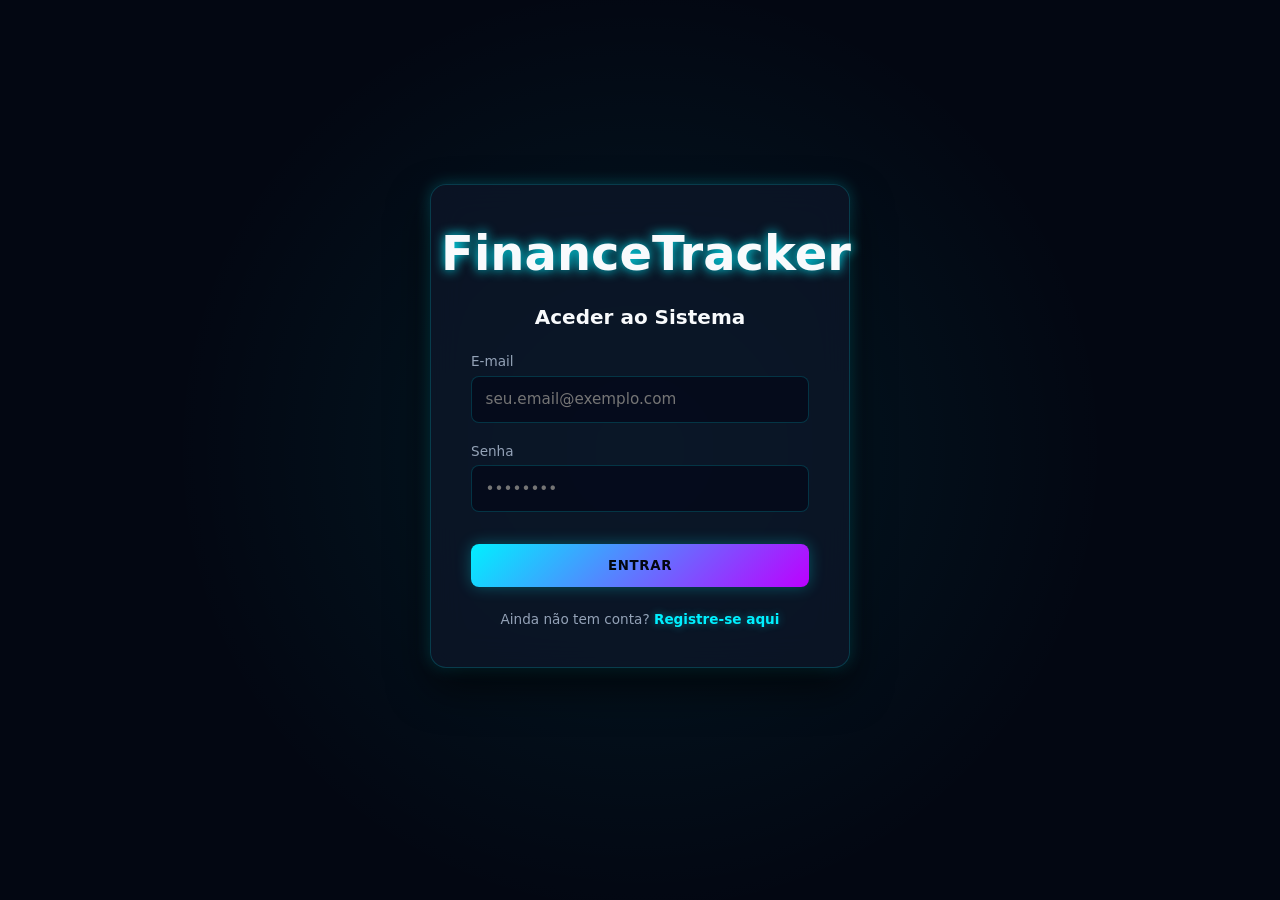
==== frontend/login.html @ 4c9e17f3 "feat(core): finalizar estrutura completa do finance-tracker com backend, frontend e documentacao tec" ====
<!DOCTYPE html>
<html lang="pt-BR">
<head>
    <meta charset="UTF-8">
    <meta name="viewport" content="width=device-width, initial-scale=1.0">
    <title>FinanceTracker — Entrar</title>
    <link rel="stylesheet" href="./assets/css/style.css">
</head>
<body class="auth-body">
    <div class="auth-card">
        <div class="auth-logo">
            <svg class="cyber-logo-icon large" viewBox="0 0 36 36" fill="none" xmlns="http://www.w3.org/2000/svg">
                <path d="M18 2L32 10V26L18 34L4 26V10L18 2Z" fill="url(#cyan-purple-grad-auth)" stroke="#00f0ff" stroke-width="2" stroke-linejoin="round"/>
                <path d="M18 10L25 14V22L18 26L11 22V14L18 10Z" fill="#030712" stroke="#bd00ff" stroke-width="1.5"/>
                <circle cx="18" cy="18" r="3" fill="#00f0ff" class="logo-core"/>
                <defs>
                    <linearGradient id="cyan-purple-grad-auth" x1="4" y1="2" x2="32" y2="34" gradientUnits="userSpaceOnUse">
                        <stop stop-color="#00f0ff" stop-opacity="0.2"/>
                        <stop offset="1" stop-color="#bd00ff" stop-opacity="0.3"/>
                    </linearGradient>
                </defs>
            </svg>
            <h1>Finance<span>Tracker</span></h1>
        </div>
        <h2>Aceder ao Sistema</h2>
        
        <form id="login-form">
            <div class="form-group">
                <label for="email">E-mail</label>
                <input type="email" id="email" placeholder="seu.email@exemplo.com" required>
            </div>
            <div class="form-group">
                <label for="password">Senha</label>
                <input type="password" id="password" placeholder="••••••••" required>
            </div>
            <button type="submit" class="btn-submit">Entrar</button>
        </form>

        <p class="auth-redirect">
            Ainda não tem conta? <a href="register.html">Registre-se aqui</a>
        </p>
    </div>

    <script src="./assets/js/auth.js"></script>
</body>
</html>
---- frontend/assets/css/style.css ----
/* --- TEMA CYBERPUNK NEON & GLASSMORPHISM --- */
:root {
    --bg-main: #030712;
    --bg-card: rgba(15, 23, 42, 0.7);
    --bg-input: rgba(2, 6, 23, 0.6);
    --text-primary: #f8fafc;
    --text-secondary: #94a3b8;
    
    /* Cores Neon & Acentos */
    --neon-cyan: #00f0ff;
    --neon-purple: #bd00ff;
    --neon-green: #00ff66;
    --neon-pink: #ff007f;
    
    --success-green: #00ff66;
    --danger-red: #ff3366;
    
    --border-glass: rgba(0, 240, 255, 0.18);
    --border-glass-hover: rgba(0, 240, 255, 0.5);
    
    --shadow-neon-cyan: 0 0 15px rgba(0, 240, 255, 0.25);
    --shadow-neon-purple: 0 0 20px rgba(189, 0, 255, 0.25);
}

* {
    margin: 0;
    padding: 0;
    box-sizing: border-box;
    font-family: 'Segoe UI', system-ui, -apple-system, BlinkMacSystemFont, sans-serif;
}

body {
    background-color: var(--bg-main);
    color: var(--text-primary);
    min-height: 100vh;
    padding-bottom: 3rem;
    /* Fundo com efeito subtil de grade cibernética */
    background-image: 
        radial-gradient(circle at 10% 20%, rgba(189, 0, 255, 0.05) 0%, transparent 40%),
        radial-gradient(circle at 90% 80%, rgba(0, 240, 255, 0.05) 0%, transparent 40%);
}

/* Navbar Estilo Glassmorphism */
.navbar {
    display: flex;
    justify-content: space-between;
    align-items: center;
    padding: 1.25rem 2.5rem;
    background: var(--bg-card);
    backdrop-filter: blur(12px);
    -webkit-backdrop-filter: blur(12px);
    border-bottom: 1px solid var(--border-glass);
    box-shadow: 0 4px 30px rgba(0, 0, 0, 0.5);
}

.logo {
    display: flex;
    align-items: center;
    gap: 0.75rem;
    font-size: 1.25rem;
    font-weight: bold;
    text-shadow: 0 0 10px rgba(0, 240, 255, 0.5);
}

.logo span span {
    color: var(--neon-cyan);
    text-shadow: 0 0 12px var(--neon-cyan);
}

.user-profile {
    display: flex;
    align-items: center;
    gap: 1.25rem;
}

#user-display {
    font-size: 0.95rem;
    color: var(--text-secondary);
    font-weight: 500;
}

.btn-logout {
    background: transparent;
    border: 1px solid var(--danger-red);
    color: var(--danger-red);
    padding: 0.5rem 1rem;
    border-radius: 0.5rem;
    cursor: pointer;
    font-size: 0.875rem;
    font-weight: 600;
    transition: all 0.3s ease;
    box-shadow: 0 0 8px rgba(255, 51, 102, 0.2);
}

.btn-logout:hover {
    background-color: var(--danger-red);
    color: white;
    box-shadow: 0 0 15px rgba(255, 51, 102, 0.6);
}

/* Container Principal */
.dashboard-container {
    max-width: 1200px;
    margin: 2.5rem auto;
    padding: 0 1.5rem;
    display: flex;
    flex-direction: column;
    gap: 1.75rem;
}

/* Cards de Resumo (HUD Neon Glass) */
.summary-cards {
    display: grid;
    grid-template-columns: repeat(auto-fit, minmax(280px, 1fr));
    gap: 1.5rem;
}

.card {
    background: var(--bg-card);
    backdrop-filter: blur(12px);
    -webkit-backdrop-filter: blur(12px);
    padding: 1.75rem;
    border-radius: 1rem;
    border: 1px solid var(--border-glass);
    box-shadow: 0 8px 32px 0 rgba(0, 0, 0, 0.37);
    transition: transform 0.3s ease, border-color 0.3s ease, box-shadow 0.3s ease;
}

.card:hover {
    border-color: var(--border-glass-hover);
    transform: translateY(-3px);
    box-shadow: var(--shadow-neon-cyan);
}

.card h3 {
    font-size: 0.8rem;
    color: var(--text-secondary);
    margin-bottom: 0.75rem;
    letter-spacing: 0.08em;
    text-transform: uppercase;
}

.card p {
    font-size: 2.2rem;
    font-weight: 700;
}

.deposits p { 
    color: var(--success-green); 
    text-shadow: 0 0 12px rgba(0, 255, 102, 0.3);
}
.expenses p { 
    color: var(--danger-red); 
    text-shadow: 0 0 12px rgba(255, 51, 102, 0.3);
}
.balance p { 
    color: var(--neon-cyan); 
    text-shadow: 0 0 12px rgba(0, 240, 255, 0.4);
}

/* Grid Principal */
.dashboard-grid {
    display: grid;
    grid-template-columns: 380px 1fr;
    gap: 1.75rem;
}

@media (max-width: 900px) {
    .dashboard-grid {
        grid-template-columns: 1fr;
    }
}

.form-section h2, .history-section h2, .chart-section h2 {
    font-size: 1.15rem;
    margin-bottom: 1.5rem;
    color: var(--text-primary);
    text-shadow: 0 0 8px rgba(255, 255, 255, 0.2);
}

/* Formulários Futuristas */
.form-group {
    margin-bottom: 1.25rem;
}

.form-group label {
    display: block;
    font-size: 0.85rem;
    color: var(--text-secondary);
    margin-bottom: 0.4rem;
}

.form-group input, 
.form-group select {
    width: 100%;
    padding: 0.85rem;
    background-color: var(--bg-input);
    border: 1px solid var(--border-glass);
    border-radius: 0.5rem;
    color: var(--text-primary);
    font-size: 0.95rem;
    transition: all 0.3s ease;
}

.form-group select option {
    background-color: #0f172a;
    color: var(--text-primary);
    padding: 0.5rem;
}

.form-group input:focus, 
.form-group select:focus {
    outline: none;
    border-color: var(--neon-cyan);
    box-shadow: 0 0 10px rgba(0, 240, 255, 0.3);
}

.btn-submit {
    width: 100%;
    padding: 0.85rem;
    background: linear-gradient(135deg, var(--neon-cyan), var(--neon-purple));
    color: #030712;
    border: none;
    border-radius: 0.5rem;
    font-weight: 700;
    cursor: pointer;
    transition: all 0.3s ease;
    margin-top: 0.75rem;
    box-shadow: 0 0 15px rgba(0, 240, 255, 0.3);
    text-transform: uppercase;
    letter-spacing: 0.05em;
}

.btn-submit:hover {
    opacity: 0.95;
    box-shadow: 0 0 25px rgba(189, 0, 255, 0.6);
    transform: translateY(-1px);
}

.btn-submit:active {
    transform: scale(0.98);
}

/* Histórico de Transações */
.transactions-list {
    display: flex;
    flex-direction: column;
    gap: 0.85rem;
    max-height: 450px;
    overflow-y: auto;
    padding-right: 0.25rem;
}

.transactions-list::-webkit-scrollbar {
    width: 6px;
}

.transactions-list::-webkit-scrollbar-thumb {
    background-color: rgba(0, 240, 255, 0.2);
    border-radius: 4px;
}

.transaction-item {
    display: flex;
    justify-content: space-between;
    align-items: center;
    background: rgba(2, 6, 23, 0.4);
    padding: 1rem 1.25rem;
    border-radius: 0.75rem;
    border: 1px solid var(--border-glass);
    border-left: 4px solid transparent;
    transition: all 0.3s ease;
}

.transaction-item.income {
    border-left-color: var(--success-green);
}

.transaction-item.expense {
    border-left-color: var(--danger-red);
}

.transaction-item:hover {
    background: rgba(2, 6, 23, 0.7);
    border-color: var(--border-glass-hover);
    box-shadow: 0 0 10px rgba(0, 240, 255, 0.1);
}

.tx-info {
    display: flex;
    flex-direction: column;
    gap: 0.25rem;
}

.tx-info strong {
    font-size: 0.95rem;
    color: var(--text-primary);
}

.tx-info span {
    font-size: 0.75rem;
    color: var(--text-secondary);
}

.tx-right {
    display: flex;
    align-items: center;
    gap: 1.25rem;
}

.tx-amount {
    font-size: 1rem;
    font-weight: 700;
}

.tx-amount.income { color: var(--success-green); }
.tx-amount.expense { color: var(--danger-red); }

.btn-delete {
    background: transparent;
    border: none;
    color: var(--text-secondary);
    cursor: pointer;
    font-size: 1rem;
    padding: 0.25rem 0.5rem;
    border-radius: 0.35rem;
    transition: all 0.2s ease;
}

.btn-delete:hover {
    color: var(--danger-red);
    background-color: rgba(255, 51, 102, 0.1);
    box-shadow: 0 0 8px rgba(255, 51, 102, 0.3);
}

/* Gráfico de Colunas Cibernético */
.chart-section {
    width: 100%;
}

.column-chart-container {
    display: flex;
    align-items: flex-end;
    justify-content: space-around;
    height: 240px;
    padding-top: 1.5rem;
    border-bottom: 2px solid var(--border-glass);
    gap: 1rem;
}

.chart-bar-wrapper {
    display: flex;
    flex-direction: column;
    align-items: center;
    flex: 1;
    height: 100%;
    justify-content: flex-end;
}

.chart-bar {
    width: 100%;
    max-width: 45px;
    background: linear-gradient(180deg, var(--neon-cyan), var(--neon-purple));
    border-radius: 6px 6px 0 0;
    box-shadow: 0 0 12px rgba(0, 240, 255, 0.4);
    transition: height 0.4s cubic-bezier(0.4, 0, 0.2, 1);
}

.chart-bar:hover {
    box-shadow: 0 0 20px var(--neon-cyan);
}

.chart-bar-label {
    font-size: 0.75rem;
    color: var(--text-secondary);
    margin-top: 0.5rem;
    text-align: center;
    white-space: nowrap;
    overflow: hidden;
    text-overflow: ellipsis;
    max-width: 70px;
}

.empty-msg {
    color: var(--text-secondary);
    text-align: center;
    padding: 3rem;
    font-size: 0.95rem;
    width: 100%;
}

/* Animações e Cards de Autenticação */
@keyframes fadeIn {
    from {
        opacity: 0;
        transform: translateY(15px);
    }
    to {
        opacity: 1;
        transform: translateY(0);
    }
}

.card, .dashboard-grid > section, .summary-cards .card, .auth-card {
    animation: fadeIn 0.4s ease-out forwards;
}

.auth-body {
    display: flex;
    justify-content: center;
    align-items: center;
    min-height: 100vh;
    background-color: var(--bg-main);
    background-image: 
        radial-gradient(circle at 50% 50%, rgba(0, 240, 255, 0.08) 0%, transparent 60%);
}

.auth-card {
    background: var(--bg-card);
    backdrop-filter: blur(16px);
    -webkit-backdrop-filter: blur(16px);
    padding: 2.5rem;
    border-radius: 1rem;
    border: 1px solid var(--border-glass);
    box-shadow: 0 20px 40px rgba(0, 0, 0, 0.6), var(--shadow-neon-cyan);
    width: 100%;
    max-width: 420px;
}

.auth-logo {
    display: flex;
    align-items: center;
    justify-content: center;
    gap: 0.75rem;
    font-size: 1.5rem;
    margin-bottom: 1.5rem;
    text-shadow: 0 0 12px var(--neon-cyan);
}

.auth-card h2 {
    font-size: 1.25rem;
    margin-bottom: 1.5rem;
    text-align: center;
    color: var(--text-primary);
}

.auth-redirect {
    margin-top: 1.5rem;
    text-align: center;
    font-size: 0.85rem;
    color: var(--text-secondary);
}

.auth-redirect a {
    color: var(--neon-cyan);
    text-decoration: none;
    font-weight: 600;
    text-shadow: 0 0 8px rgba(0, 240, 255, 0.4);
}

.auth-redirect a:hover {
    text-decoration: underline;
}

/* --- Estilização e Animação do Logotipo Cibernético --- */
.cyber-logo-icon {
    width: 36px;
    height: 36px;
    filter: drop-shadow(0 0 8px rgba(0, 240, 255, 0.6));
    transition: transform 0.3s ease;
}

.cyber-logo-icon.large {
    width: 48px;
    height: 48px;
}

.logo:hover .cyber-logo-icon,
.auth-logo:hover .cyber-logo-icon {
    transform: rotate(90deg) scale(1.05);
}

@keyframes pulseCore {
    0% {
        opacity: 0.5;
        filter: drop-shadow(0 0 2px var(--neon-cyan));
    }
    50% {
        opacity: 1;
        filter: drop-shadow(0 0 10px var(--neon-cyan));
    }
    100% {
        opacity: 0.5;
        filter: drop-shadow(0 0 2px var(--neon-cyan));
    }
}

.logo-core {
    animation: pulseCore 2.5s infinite ease-in-out;
}
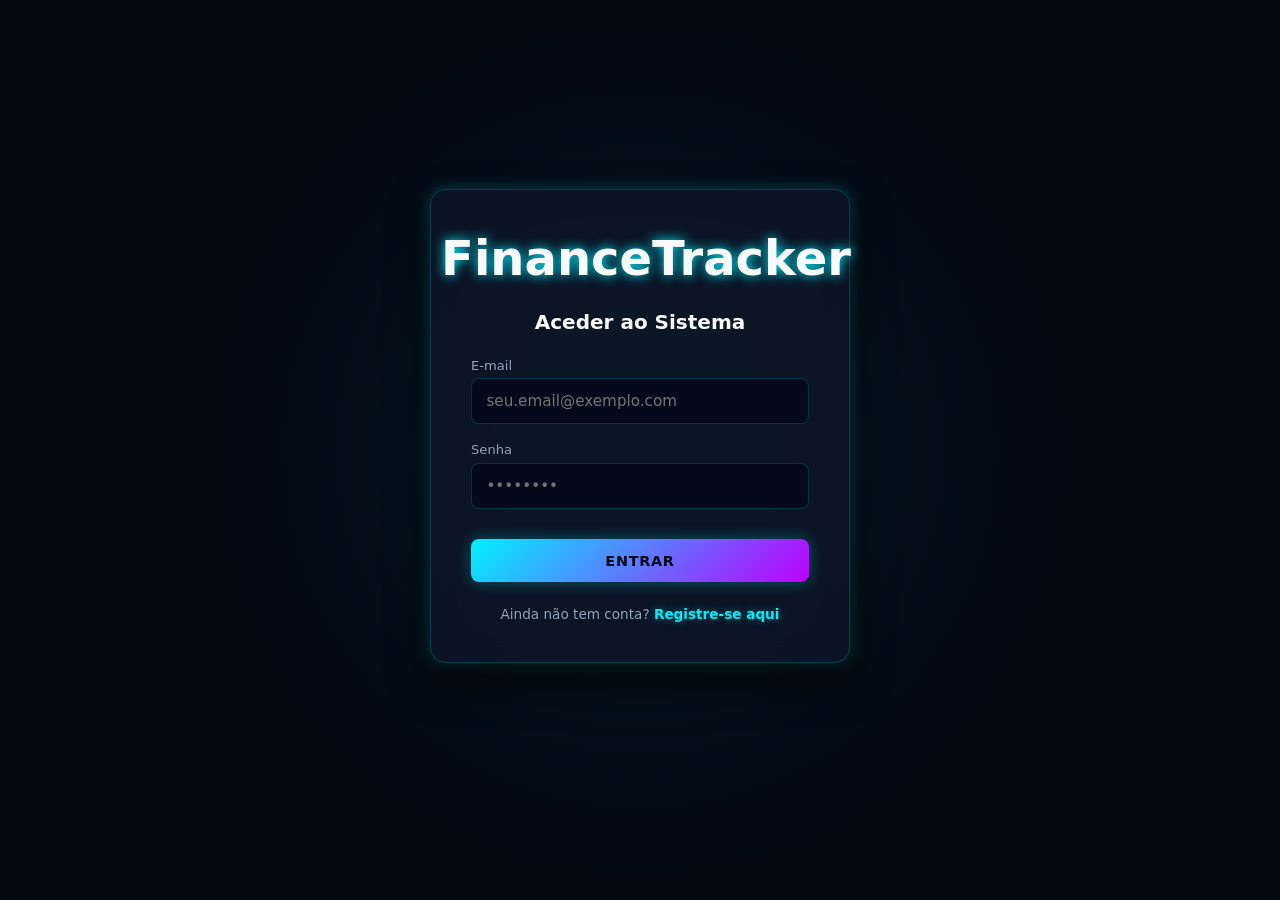
==== commit 3a39c0b2: "feat: preparar configuracao de deploy serverless na Vercel" ====
--- a/frontend/login.html
+++ b/frontend/login.html
@@ -7,6 +7,7 @@
     <link rel="stylesheet" href="./assets/css/style.css">
 </head>
 <body class="auth-body">
+    <div id="toast-container" class="toast-container"></div>
     <div class="auth-card">
         <div class="auth-logo">
             <svg class="cyber-logo-icon large" viewBox="0 0 36 36" fill="none" xmlns="http://www.w3.org/2000/svg">
--- a/frontend/assets/css/style.css
+++ b/frontend/assets/css/style.css
@@ -1,25 +1,31 @@
-/* --- TEMA CYBERPUNK NEON & GLASSMORPHISM --- */
+/* --- TEMA CYBERPUNK NEON & GLASSMORPHISM 2.0 --- */
 :root {
     --bg-main: #030712;
-    --bg-card: rgba(15, 23, 42, 0.7);
-    --bg-input: rgba(2, 6, 23, 0.6);
+    --bg-card: rgba(15, 23, 42, 0.75);
+    --bg-card-hover: rgba(22, 33, 62, 0.85);
+    --bg-input: rgba(2, 6, 23, 0.7);
     --text-primary: #f8fafc;
     --text-secondary: #94a3b8;
+    --text-muted: #64748b;
     
     /* Cores Neon & Acentos */
     --neon-cyan: #00f0ff;
     --neon-purple: #bd00ff;
     --neon-green: #00ff66;
     --neon-pink: #ff007f;
+    --neon-amber: #ffb703;
     
     --success-green: #00ff66;
     --danger-red: #ff3366;
+    --warning-yellow: #ffb703;
     
     --border-glass: rgba(0, 240, 255, 0.18);
     --border-glass-hover: rgba(0, 240, 255, 0.5);
+    --border-subtle: rgba(255, 255, 255, 0.08);
     
     --shadow-neon-cyan: 0 0 15px rgba(0, 240, 255, 0.25);
     --shadow-neon-purple: 0 0 20px rgba(189, 0, 255, 0.25);
+    --shadow-neon-red: 0 0 15px rgba(255, 51, 102, 0.3);
 }
 
 * {
@@ -34,10 +40,9 @@
     color: var(--text-primary);
     min-height: 100vh;
     padding-bottom: 3rem;
-    /* Fundo com efeito subtil de grade cibernética */
     background-image: 
-        radial-gradient(circle at 10% 20%, rgba(189, 0, 255, 0.05) 0%, transparent 40%),
-        radial-gradient(circle at 90% 80%, rgba(0, 240, 255, 0.05) 0%, transparent 40%);
+        radial-gradient(circle at 10% 20%, rgba(189, 0, 255, 0.06) 0%, transparent 40%),
+        radial-gradient(circle at 90% 80%, rgba(0, 240, 255, 0.06) 0%, transparent 40%);
 }
 
 /* Navbar Estilo Glassmorphism */
@@ -45,48 +50,83 @@
     display: flex;
     justify-content: space-between;
     align-items: center;
-    padding: 1.25rem 2.5rem;
+    padding: 1.1rem 2.5rem;
     background: var(--bg-card);
-    backdrop-filter: blur(12px);
-    -webkit-backdrop-filter: blur(12px);
+    backdrop-filter: blur(14px);
+    -webkit-backdrop-filter: blur(14px);
     border-bottom: 1px solid var(--border-glass);
-    box-shadow: 0 4px 30px rgba(0, 0, 0, 0.5);
+    box-shadow: 0 4px 30px rgba(0, 0, 0, 0.6);
+    position: sticky;
+    top: 0;
+    z-index: 100;
 }
 
 .logo {
     display: flex;
     align-items: center;
-    gap: 0.75rem;
-    font-size: 1.25rem;
-    font-weight: bold;
-    text-shadow: 0 0 10px rgba(0, 240, 255, 0.5);
-}
-
-.logo span span {
+    gap: 0.85rem;
+    font-size: 1.3rem;
+    font-weight: 800;
+    letter-spacing: -0.02em;
+    text-shadow: 0 0 12px rgba(0, 240, 255, 0.5);
+}
+
+.logo span {
     color: var(--neon-cyan);
     text-shadow: 0 0 12px var(--neon-cyan);
 }
 
+.badge-version {
+    font-size: 0.65rem;
+    padding: 0.15rem 0.45rem;
+    background: rgba(0, 240, 255, 0.15);
+    border: 1px solid var(--neon-cyan);
+    border-radius: 999px;
+    color: var(--neon-cyan);
+    vertical-align: middle;
+    margin-left: 0.35rem;
+    font-weight: 600;
+    letter-spacing: 0.05em;
+}
+
 .user-profile {
     display: flex;
     align-items: center;
     gap: 1.25rem;
 }
 
+.user-info-chip {
+    display: flex;
+    align-items: center;
+    gap: 0.5rem;
+    background: rgba(2, 6, 23, 0.6);
+    padding: 0.4rem 0.85rem;
+    border-radius: 999px;
+    border: 1px solid var(--border-subtle);
+}
+
+.user-status-dot {
+    width: 8px;
+    height: 8px;
+    border-radius: 50%;
+    background-color: var(--success-green);
+    box-shadow: 0 0 8px var(--success-green);
+}
+
 #user-display {
-    font-size: 0.95rem;
-    color: var(--text-secondary);
-    font-weight: 500;
+    font-size: 0.9rem;
+    color: var(--text-primary);
+    font-weight: 600;
 }
 
 .btn-logout {
     background: transparent;
     border: 1px solid var(--danger-red);
     color: var(--danger-red);
-    padding: 0.5rem 1rem;
+    padding: 0.45rem 1rem;
     border-radius: 0.5rem;
     cursor: pointer;
-    font-size: 0.875rem;
+    font-size: 0.85rem;
     font-weight: 600;
     transition: all 0.3s ease;
     box-shadow: 0 0 8px rgba(255, 51, 102, 0.2);
@@ -100,72 +140,238 @@
 
 /* Container Principal */
 .dashboard-container {
-    max-width: 1200px;
-    margin: 2.5rem auto;
+    max-width: 1240px;
+    margin: 2.25rem auto;
     padding: 0 1.5rem;
     display: flex;
     flex-direction: column;
     gap: 1.75rem;
 }
 
-/* Cards de Resumo (HUD Neon Glass) */
-.summary-cards {
-    display: grid;
-    grid-template-columns: repeat(auto-fit, minmax(280px, 1fr));
-    gap: 1.5rem;
-}
-
+/* Cards Base */
 .card {
     background: var(--bg-card);
-    backdrop-filter: blur(12px);
-    -webkit-backdrop-filter: blur(12px);
+    backdrop-filter: blur(14px);
+    -webkit-backdrop-filter: blur(14px);
     padding: 1.75rem;
     border-radius: 1rem;
     border: 1px solid var(--border-glass);
-    box-shadow: 0 8px 32px 0 rgba(0, 0, 0, 0.37);
-    transition: transform 0.3s ease, border-color 0.3s ease, box-shadow 0.3s ease;
+    box-shadow: 0 8px 32px 0 rgba(0, 0, 0, 0.4);
+    transition: transform 0.25s ease, border-color 0.25s ease, box-shadow 0.25s ease;
 }
 
 .card:hover {
     border-color: var(--border-glass-hover);
-    transform: translateY(-3px);
     box-shadow: var(--shadow-neon-cyan);
 }
 
-.card h3 {
+/* Cards de Resumo Principal (HUD) */
+.summary-cards {
+    display: grid;
+    grid-template-columns: repeat(auto-fit, minmax(290px, 1fr));
+    gap: 1.5rem;
+}
+
+.card-header-flex {
+    display: flex;
+    justify-content: space-between;
+    align-items: center;
+    margin-bottom: 0.65rem;
+}
+
+.card-header-flex h3 {
     font-size: 0.8rem;
     color: var(--text-secondary);
-    margin-bottom: 0.75rem;
     letter-spacing: 0.08em;
     text-transform: uppercase;
-}
-
-.card p {
-    font-size: 2.2rem;
-    font-weight: 700;
+    font-weight: 600;
+}
+
+.hud-icon {
+    font-size: 1.1rem;
+    opacity: 0.8;
+}
+
+.summary-cards .card p {
+    font-size: 2.3rem;
+    font-weight: 800;
+    letter-spacing: -0.02em;
+    line-height: 1.1;
+    margin-bottom: 0.5rem;
+}
+
+.card-subtitle {
+    font-size: 0.8rem;
+    color: var(--text-muted);
 }
 
 .deposits p { 
     color: var(--success-green); 
-    text-shadow: 0 0 12px rgba(0, 255, 102, 0.3);
+    text-shadow: 0 0 14px rgba(0, 255, 102, 0.35);
 }
 .expenses p { 
     color: var(--danger-red); 
-    text-shadow: 0 0 12px rgba(255, 51, 102, 0.3);
+    text-shadow: 0 0 14px rgba(255, 51, 102, 0.35);
 }
 .balance p { 
     color: var(--neon-cyan); 
-    text-shadow: 0 0 12px rgba(0, 240, 255, 0.4);
-}
-
-/* Grid Principal */
+    text-shadow: 0 0 14px rgba(0, 240, 255, 0.45);
+}
+
+/* --- SEÇÃO DE PREVISÃO INTELIGENTE (30 DIAS) --- */
+.forecast-section {
+    background: linear-gradient(135deg, rgba(15, 23, 42, 0.85) 0%, rgba(20, 16, 40, 0.85) 100%);
+    border: 1px solid rgba(189, 0, 255, 0.25);
+    position: relative;
+    overflow: hidden;
+}
+
+.forecast-section::before {
+    content: '';
+    position: absolute;
+    top: 0;
+    left: 0;
+    right: 0;
+    height: 2px;
+    background: linear-gradient(90deg, var(--neon-cyan), var(--neon-purple), var(--neon-green));
+}
+
+.forecast-header {
+    display: flex;
+    justify-content: space-between;
+    align-items: flex-start;
+    gap: 1rem;
+    margin-bottom: 1.5rem;
+    flex-wrap: wrap;
+}
+
+.forecast-header h2 {
+    font-size: 1.25rem;
+    color: var(--text-primary);
+    text-shadow: 0 0 10px rgba(189, 0, 255, 0.4);
+}
+
+.forecast-tagline {
+    font-size: 0.85rem;
+    color: var(--text-secondary);
+    margin-top: 0.25rem;
+}
+
+.forecast-badge {
+    padding: 0.35rem 0.85rem;
+    border-radius: 999px;
+    font-size: 0.75rem;
+    font-weight: 700;
+    text-transform: uppercase;
+    letter-spacing: 0.05em;
+    display: inline-flex;
+    align-items: center;
+    gap: 0.4rem;
+}
+
+.badge-positive {
+    background: rgba(0, 255, 102, 0.15);
+    color: var(--success-green);
+    border: 1px solid var(--success-green);
+    box-shadow: 0 0 10px rgba(0, 255, 102, 0.25);
+}
+
+.badge-warning {
+    background: rgba(255, 183, 3, 0.15);
+    color: var(--warning-yellow);
+    border: 1px solid var(--warning-yellow);
+    box-shadow: 0 0 10px rgba(255, 183, 3, 0.25);
+}
+
+.badge-critical {
+    background: rgba(255, 51, 102, 0.15);
+    color: var(--danger-red);
+    border: 1px solid var(--danger-red);
+    box-shadow: 0 0 10px rgba(255, 51, 102, 0.3);
+}
+
+.badge-neutral {
+    background: rgba(148, 163, 184, 0.15);
+    color: var(--text-secondary);
+    border: 1px solid var(--text-secondary);
+}
+
+.forecast-grid {
+    display: grid;
+    grid-template-columns: repeat(auto-fit, minmax(280px, 1fr));
+    gap: 1.25rem;
+}
+
+.forecast-metric-card {
+    background: rgba(2, 6, 23, 0.55);
+    padding: 1.25rem;
+    border-radius: 0.75rem;
+    border: 1px solid var(--border-subtle);
+    display: flex;
+    flex-direction: column;
+    justify-content: space-between;
+}
+
+.forecast-label {
+    font-size: 0.75rem;
+    color: var(--text-secondary);
+    text-transform: uppercase;
+    letter-spacing: 0.06em;
+    font-weight: 600;
+    margin-bottom: 0.5rem;
+}
+
+.forecast-value {
+    font-size: 1.75rem;
+    font-weight: 700;
+    color: var(--text-primary);
+    margin-bottom: 0.4rem;
+}
+
+.forecast-desc {
+    font-size: 0.75rem;
+    color: var(--text-muted);
+}
+
+.daily-averages {
+    display: flex;
+    flex-direction: column;
+    gap: 0.5rem;
+    margin: 0.25rem 0;
+}
+
+.daily-averages > div {
+    display: flex;
+    justify-content: space-between;
+    font-size: 0.85rem;
+}
+
+.sub-label {
+    color: var(--text-secondary);
+}
+
+.sub-val {
+    font-weight: 700;
+}
+
+.text-income { color: var(--success-green); }
+.text-expense { color: var(--danger-red); }
+.text-cyan { color: var(--neon-cyan); }
+
+.forecast-advice {
+    font-size: 0.82rem;
+    color: var(--text-secondary);
+    line-height: 1.4;
+}
+
+/* Grid Principal (Formulário + Histórico) */
 .dashboard-grid {
     display: grid;
     grid-template-columns: 380px 1fr;
     gap: 1.75rem;
 }
 
-@media (max-width: 900px) {
+@media (max-width: 960px) {
     .dashboard-grid {
         grid-template-columns: 1fr;
     }
@@ -173,33 +379,34 @@
 
 .form-section h2, .history-section h2, .chart-section h2 {
     font-size: 1.15rem;
-    margin-bottom: 1.5rem;
+    margin-bottom: 1.25rem;
     color: var(--text-primary);
     text-shadow: 0 0 8px rgba(255, 255, 255, 0.2);
 }
 
-/* Formulários Futuristas */
+/* Formulários */
 .form-group {
-    margin-bottom: 1.25rem;
+    margin-bottom: 1.15rem;
 }
 
 .form-group label {
     display: block;
-    font-size: 0.85rem;
-    color: var(--text-secondary);
-    margin-bottom: 0.4rem;
+    font-size: 0.82rem;
+    color: var(--text-secondary);
+    margin-bottom: 0.35rem;
+    font-weight: 500;
 }
 
 .form-group input, 
 .form-group select {
     width: 100%;
-    padding: 0.85rem;
+    padding: 0.8rem 0.9rem;
     background-color: var(--bg-input);
     border: 1px solid var(--border-glass);
     border-radius: 0.5rem;
     color: var(--text-primary);
     font-size: 0.95rem;
-    transition: all 0.3s ease;
+    transition: all 0.25s ease;
 }
 
 .form-group select option {
@@ -212,7 +419,7 @@
 .form-group select:focus {
     outline: none;
     border-color: var(--neon-cyan);
-    box-shadow: 0 0 10px rgba(0, 240, 255, 0.3);
+    box-shadow: 0 0 10px rgba(0, 240, 255, 0.35);
 }
 
 .btn-submit {
@@ -229,26 +436,130 @@
     box-shadow: 0 0 15px rgba(0, 240, 255, 0.3);
     text-transform: uppercase;
     letter-spacing: 0.05em;
-}
-
-.btn-submit:hover {
-    opacity: 0.95;
+    font-size: 0.9rem;
+}
+
+.btn-submit:hover:not(:disabled) {
     box-shadow: 0 0 25px rgba(189, 0, 255, 0.6);
     transform: translateY(-1px);
 }
 
-.btn-submit:active {
-    transform: scale(0.98);
-}
-
-/* Histórico de Transações */
+.btn-submit:disabled {
+    opacity: 0.6;
+    cursor: not-allowed;
+}
+
+/* --- HISTÓRICO & FILTROS AVANÇADOS --- */
+.history-header {
+    display: flex;
+    justify-content: space-between;
+    align-items: center;
+    margin-bottom: 1rem;
+    flex-wrap: wrap;
+    gap: 0.75rem;
+}
+
+.export-actions {
+    display: flex;
+    gap: 0.5rem;
+}
+
+.btn-secondary {
+    background: rgba(2, 6, 23, 0.6);
+    border: 1px solid var(--border-glass);
+    color: var(--text-primary);
+    padding: 0.45rem 0.85rem;
+    border-radius: 0.45rem;
+    font-size: 0.8rem;
+    font-weight: 600;
+    cursor: pointer;
+    transition: all 0.25s ease;
+}
+
+.btn-secondary:hover {
+    border-color: var(--neon-cyan);
+    box-shadow: 0 0 10px rgba(0, 240, 255, 0.25);
+    background: rgba(0, 240, 255, 0.08);
+}
+
+.filters-bar {
+    display: flex;
+    flex-wrap: wrap;
+    gap: 0.75rem;
+    margin-bottom: 1.25rem;
+    background: rgba(2, 6, 23, 0.4);
+    padding: 0.75rem;
+    border-radius: 0.65rem;
+    border: 1px solid var(--border-subtle);
+}
+
+.search-input-wrapper {
+    flex: 1;
+    min-width: 180px;
+}
+
+.search-input-wrapper input {
+    width: 100%;
+    padding: 0.55rem 0.85rem;
+    background: var(--bg-input);
+    border: 1px solid var(--border-subtle);
+    border-radius: 0.45rem;
+    color: var(--text-primary);
+    font-size: 0.85rem;
+    transition: all 0.2s ease;
+}
+
+.search-input-wrapper input:focus {
+    outline: none;
+    border-color: var(--neon-cyan);
+    box-shadow: 0 0 8px rgba(0, 240, 255, 0.25);
+}
+
+.filter-controls {
+    display: flex;
+    align-items: center;
+    gap: 0.5rem;
+    flex-wrap: wrap;
+}
+
+.filter-controls select {
+    padding: 0.55rem 0.75rem;
+    background: var(--bg-input);
+    border: 1px solid var(--border-subtle);
+    border-radius: 0.45rem;
+    color: var(--text-primary);
+    font-size: 0.82rem;
+}
+
+.filter-controls select:focus {
+    outline: none;
+    border-color: var(--neon-cyan);
+}
+
+.btn-link {
+    background: transparent;
+    border: none;
+    color: var(--neon-cyan);
+    font-size: 0.8rem;
+    cursor: pointer;
+    padding: 0.25rem 0.5rem;
+    text-decoration: underline;
+    opacity: 0.85;
+}
+
+.btn-link:hover {
+    opacity: 1;
+    text-shadow: 0 0 8px var(--neon-cyan);
+}
+
+/* Lista de Transações */
 .transactions-list {
     display: flex;
     flex-direction: column;
-    gap: 0.85rem;
-    max-height: 450px;
+    gap: 0.75rem;
+    max-height: 480px;
     overflow-y: auto;
-    padding-right: 0.25rem;
+    padding-right: 0.35rem;
 }
 
 .transactions-list::-webkit-scrollbar {
@@ -256,20 +567,20 @@
 }
 
 .transactions-list::-webkit-scrollbar-thumb {
-    background-color: rgba(0, 240, 255, 0.2);
+    background-color: rgba(0, 240, 255, 0.25);
     border-radius: 4px;
 }
 
 .transaction-item {
     display: flex;
-    justify-content: space-between;
-    align-items: center;
-    background: rgba(2, 6, 23, 0.4);
-    padding: 1rem 1.25rem;
+    align-items: center;
+    gap: 1rem;
+    background: rgba(2, 6, 23, 0.5);
+    padding: 0.9rem 1.15rem;
     border-radius: 0.75rem;
     border: 1px solid var(--border-glass);
     border-left: 4px solid transparent;
-    transition: all 0.3s ease;
+    transition: all 0.25s ease;
 }
 
 .transaction-item.income {
@@ -281,71 +592,177 @@
 }
 
 .transaction-item:hover {
-    background: rgba(2, 6, 23, 0.7);
+    background: rgba(2, 6, 23, 0.8);
     border-color: var(--border-glass-hover);
-    box-shadow: 0 0 10px rgba(0, 240, 255, 0.1);
+    box-shadow: 0 0 12px rgba(0, 240, 255, 0.15);
+    transform: translateX(2px);
+}
+
+.tx-badge-type {
+    font-size: 0.65rem;
+    font-weight: 700;
+    padding: 0.2rem 0.45rem;
+    border-radius: 0.35rem;
+    letter-spacing: 0.05em;
+}
+
+.transaction-item.income .tx-badge-type {
+    background: rgba(0, 255, 102, 0.15);
+    color: var(--success-green);
+    border: 1px solid rgba(0, 255, 102, 0.3);
+}
+
+.transaction-item.expense .tx-badge-type {
+    background: rgba(255, 51, 102, 0.15);
+    color: var(--danger-red);
+    border: 1px solid rgba(255, 51, 102, 0.3);
 }
 
 .tx-info {
+    flex: 1;
     display: flex;
     flex-direction: column;
     gap: 0.25rem;
-}
-
-.tx-info strong {
+    overflow: hidden;
+}
+
+.tx-title {
     font-size: 0.95rem;
     color: var(--text-primary);
-}
-
-.tx-info span {
+    white-space: nowrap;
+    overflow: hidden;
+    text-overflow: ellipsis;
+}
+
+.tx-meta {
+    display: flex;
+    align-items: center;
+    gap: 0.45rem;
     font-size: 0.75rem;
     color: var(--text-secondary);
 }
 
+.category-tag {
+    color: var(--neon-cyan);
+    background: rgba(0, 240, 255, 0.08);
+    padding: 0.1rem 0.4rem;
+    border-radius: 0.25rem;
+}
+
 .tx-right {
     display: flex;
     align-items: center;
-    gap: 1.25rem;
+    gap: 1rem;
 }
 
 .tx-amount {
-    font-size: 1rem;
+    font-size: 1.05rem;
     font-weight: 700;
+    white-space: nowrap;
 }
 
 .tx-amount.income { color: var(--success-green); }
 .tx-amount.expense { color: var(--danger-red); }
 
-.btn-delete {
+.tx-actions {
+    display: flex;
+    gap: 0.35rem;
+}
+
+.btn-action {
+    background: transparent;
+    border: 1px solid transparent;
+    color: var(--text-secondary);
+    cursor: pointer;
+    font-size: 0.9rem;
+    padding: 0.3rem 0.45rem;
+    border-radius: 0.35rem;
+    transition: all 0.2s ease;
+}
+
+.btn-edit:hover {
+    color: var(--neon-cyan);
+    background: rgba(0, 240, 255, 0.1);
+    border-color: rgba(0, 240, 255, 0.3);
+    box-shadow: 0 0 8px rgba(0, 240, 255, 0.3);
+}
+
+.btn-delete:hover {
+    color: var(--danger-red);
+    background: rgba(255, 51, 102, 0.1);
+    border-color: rgba(255, 51, 102, 0.3);
+    box-shadow: 0 0 8px rgba(255, 51, 102, 0.3);
+}
+
+.empty-state {
+    text-align: center;
+    padding: 3rem 1rem;
+}
+
+.empty-icon {
+    font-size: 2.2rem;
+    display: block;
+    margin-bottom: 0.75rem;
+    opacity: 0.6;
+}
+
+/* --- GRÁFICO DE COLUNAS ANALÍTICO 2.0 --- */
+.chart-section {
+    width: 100%;
+}
+
+.chart-header-flex {
+    display: flex;
+    justify-content: space-between;
+    align-items: flex-start;
+    margin-bottom: 1.5rem;
+    flex-wrap: wrap;
+    gap: 1rem;
+}
+
+.chart-tagline {
+    font-size: 0.85rem;
+    color: var(--text-secondary);
+    margin-top: 0.25rem;
+}
+
+.chart-mode-buttons {
+    display: flex;
+    gap: 0.35rem;
+    background: rgba(2, 6, 23, 0.6);
+    padding: 0.25rem;
+    border-radius: 0.5rem;
+    border: 1px solid var(--border-subtle);
+}
+
+.chart-tab {
     background: transparent;
     border: none;
     color: var(--text-secondary);
+    padding: 0.4rem 0.85rem;
+    border-radius: 0.35rem;
+    font-size: 0.8rem;
+    font-weight: 600;
     cursor: pointer;
-    font-size: 1rem;
-    padding: 0.25rem 0.5rem;
-    border-radius: 0.35rem;
     transition: all 0.2s ease;
 }
 
-.btn-delete:hover {
-    color: var(--danger-red);
-    background-color: rgba(255, 51, 102, 0.1);
-    box-shadow: 0 0 8px rgba(255, 51, 102, 0.3);
-}
-
-/* Gráfico de Colunas Cibernético */
-.chart-section {
-    width: 100%;
+.chart-tab.active {
+    background: linear-gradient(135deg, rgba(0, 240, 255, 0.2), rgba(189, 0, 255, 0.2));
+    color: var(--neon-cyan);
+    border: 1px solid rgba(0, 240, 255, 0.4);
+    box-shadow: 0 0 10px rgba(0, 240, 255, 0.25);
 }
 
 .column-chart-container {
     display: flex;
     align-items: flex-end;
     justify-content: space-around;
-    height: 240px;
-    padding-top: 1.5rem;
+    height: 270px;
+    padding-top: 2rem;
     border-bottom: 2px solid var(--border-glass);
-    gap: 1rem;
+    gap: 1.25rem;
+    overflow-x: auto;
 }
 
 .chart-bar-wrapper {
@@ -355,45 +772,270 @@
     flex: 1;
     height: 100%;
     justify-content: flex-end;
+    min-width: 60px;
+    max-width: 85px;
+}
+
+.chart-val-top {
+    font-size: 0.72rem;
+    font-weight: 700;
+    color: var(--text-primary);
+    margin-bottom: 0.4rem;
+    white-space: nowrap;
+}
+
+.chart-bar-outer {
+    width: 100%;
+    height: 100%;
+    display: flex;
+    align-items: flex-end;
+    justify-content: center;
 }
 
 .chart-bar {
     width: 100%;
-    max-width: 45px;
+    max-width: 44px;
+    border-radius: 6px 6px 0 0;
+    transition: height 0.4s cubic-bezier(0.4, 0, 0.2, 1);
+    display: flex;
+    align-items: flex-start;
+    justify-content: center;
+    padding-top: 0.35rem;
+}
+
+.chart-bar.both {
     background: linear-gradient(180deg, var(--neon-cyan), var(--neon-purple));
-    border-radius: 6px 6px 0 0;
-    box-shadow: 0 0 12px rgba(0, 240, 255, 0.4);
-    transition: height 0.4s cubic-bezier(0.4, 0, 0.2, 1);
-}
-
-.chart-bar:hover {
-    box-shadow: 0 0 20px var(--neon-cyan);
+    box-shadow: 0 0 14px rgba(0, 240, 255, 0.4);
+}
+
+.chart-bar.expense {
+    background: linear-gradient(180deg, var(--neon-pink), var(--danger-red));
+    box-shadow: 0 0 14px rgba(255, 51, 102, 0.4);
+}
+
+.chart-bar.income {
+    background: linear-gradient(180deg, var(--neon-green), #00b341);
+    box-shadow: 0 0 14px rgba(0, 255, 102, 0.4);
+}
+
+.chart-pct {
+    font-size: 0.68rem;
+    font-weight: 800;
+    color: #030712;
+    text-shadow: 0 0 2px white;
 }
 
 .chart-bar-label {
     font-size: 0.75rem;
     color: var(--text-secondary);
-    margin-top: 0.5rem;
+    margin-top: 0.65rem;
     text-align: center;
     white-space: nowrap;
     overflow: hidden;
     text-overflow: ellipsis;
-    max-width: 70px;
-}
-
-.empty-msg {
-    color: var(--text-secondary);
-    text-align: center;
-    padding: 3rem;
+    width: 100%;
+}
+
+/* --- MODAIS DE VIDRO CIBERNÉTICO --- */
+.modal-overlay {
+    position: fixed;
+    top: 0;
+    left: 0;
+    right: 0;
+    bottom: 0;
+    background: rgba(3, 7, 18, 0.8);
+    backdrop-filter: blur(10px);
+    -webkit-backdrop-filter: blur(10px);
+    display: flex;
+    align-items: center;
+    justify-content: center;
+    z-index: 1000;
+    opacity: 1;
+    transition: opacity 0.25s ease;
+}
+
+.modal-overlay.hidden {
+    opacity: 0;
+    pointer-events: none;
+}
+
+.modal-content {
+    width: 90%;
+    max-width: 480px;
+    background: var(--bg-card);
+    border: 1px solid var(--border-glass-hover);
+    box-shadow: 0 20px 50px rgba(0, 0, 0, 0.8), var(--shadow-neon-cyan);
+    animation: fadeIn 0.3s ease-out;
+}
+
+.modal-header {
+    display: flex;
+    justify-content: space-between;
+    align-items: center;
+    margin-bottom: 1.25rem;
+}
+
+.modal-header h3 {
+    font-size: 1.15rem;
+    color: var(--text-primary);
+    text-shadow: 0 0 10px rgba(0, 240, 255, 0.5);
+}
+
+.btn-close-modal {
+    background: transparent;
+    border: none;
+    color: var(--text-secondary);
+    font-size: 1.5rem;
+    cursor: pointer;
+    line-height: 1;
+}
+
+.btn-close-modal:hover {
+    color: var(--danger-red);
+}
+
+.modal-actions {
+    display: flex;
+    justify-content: flex-end;
+    gap: 0.75rem;
+    margin-top: 1.5rem;
+}
+
+.btn-submit-modal {
+    padding: 0.75rem 1.25rem;
+    background: linear-gradient(135deg, var(--neon-cyan), var(--neon-purple));
+    color: #030712;
+    border: none;
+    border-radius: 0.45rem;
+    font-weight: 700;
+    cursor: pointer;
+    font-size: 0.88rem;
+    transition: all 0.25s ease;
+}
+
+.btn-submit-modal:hover {
+    box-shadow: 0 0 18px rgba(0, 240, 255, 0.5);
+}
+
+.btn-danger {
+    padding: 0.75rem 1.25rem;
+    background: var(--danger-red);
+    color: white;
+    border: none;
+    border-radius: 0.45rem;
+    font-weight: 700;
+    cursor: pointer;
+    font-size: 0.88rem;
+    box-shadow: var(--shadow-neon-red);
+    transition: all 0.25s ease;
+}
+
+.btn-danger:hover {
+    box-shadow: 0 0 20px rgba(255, 51, 102, 0.7);
+    transform: translateY(-1px);
+}
+
+.modal-confirm p {
     font-size: 0.95rem;
-    width: 100%;
+    color: var(--text-secondary);
+    line-height: 1.5;
+}
+
+/* --- SISTEMA CYBER TOAST --- */
+.toast-container {
+    position: fixed;
+    bottom: 2rem;
+    right: 2rem;
+    display: flex;
+    flex-direction: column;
+    gap: 0.75rem;
+    z-index: 9999;
+    pointer-events: none;
+}
+
+.cyber-toast {
+    pointer-events: auto;
+    background: rgba(15, 23, 42, 0.9);
+    backdrop-filter: blur(12px);
+    -webkit-backdrop-filter: blur(12px);
+    padding: 0.9rem 1.3rem;
+    border-radius: 0.65rem;
+    display: flex;
+    align-items: center;
+    gap: 0.75rem;
+    font-size: 0.88rem;
+    color: var(--text-primary);
+    box-shadow: 0 10px 30px rgba(0, 0, 0, 0.5);
+    animation: slideInRight 0.3s ease-out;
+    border-left: 4px solid var(--neon-cyan);
+    min-width: 280px;
+    max-width: 420px;
+}
+
+.cyber-toast.fade-out {
+    animation: slideOutRight 0.35s ease-in forwards;
+}
+
+.toast-icon {
+    font-size: 1.1rem;
+    font-weight: bold;
+}
+
+.toast-success {
+    border-left-color: var(--success-green);
+    border: 1px solid rgba(0, 255, 102, 0.3);
+    box-shadow: 0 0 15px rgba(0, 255, 102, 0.2);
+}
+.toast-success .toast-icon { color: var(--success-green); }
+
+.toast-error {
+    border-left-color: var(--danger-red);
+    border: 1px solid rgba(255, 51, 102, 0.3);
+    box-shadow: 0 0 15px rgba(255, 51, 102, 0.25);
+}
+.toast-error .toast-icon { color: var(--danger-red); }
+
+.toast-warning {
+    border-left-color: var(--warning-yellow);
+    border: 1px solid rgba(255, 183, 3, 0.3);
+    box-shadow: 0 0 15px rgba(255, 183, 3, 0.2);
+}
+.toast-warning .toast-icon { color: var(--warning-yellow); }
+
+.toast-info {
+    border-left-color: var(--neon-cyan);
+    border: 1px solid rgba(0, 240, 255, 0.3);
+    box-shadow: 0 0 15px rgba(0, 240, 255, 0.2);
+}
+.toast-info .toast-icon { color: var(--neon-cyan); }
+
+@keyframes slideInRight {
+    from {
+        opacity: 0;
+        transform: translateX(50px);
+    }
+    to {
+        opacity: 1;
+        transform: translateX(0);
+    }
+}
+
+@keyframes slideOutRight {
+    from {
+        opacity: 1;
+        transform: translateX(0);
+    }
+    to {
+        opacity: 0;
+        transform: translateX(50px);
+    }
 }
 
 /* Animações e Cards de Autenticação */
 @keyframes fadeIn {
     from {
         opacity: 0;
-        transform: translateY(15px);
+        transform: translateY(12px);
     }
     to {
         opacity: 1;
@@ -402,7 +1044,7 @@
 }
 
 .card, .dashboard-grid > section, .summary-cards .card, .auth-card {
-    animation: fadeIn 0.4s ease-out forwards;
+    animation: fadeIn 0.35s ease-out forwards;
 }
 
 .auth-body {
@@ -462,7 +1104,7 @@
     text-decoration: underline;
 }
 
-/* --- Estilização e Animação do Logotipo Cibernético --- */
+/* Logotipo Cibernético */
 .cyber-logo-icon {
     width: 36px;
     height: 36px;
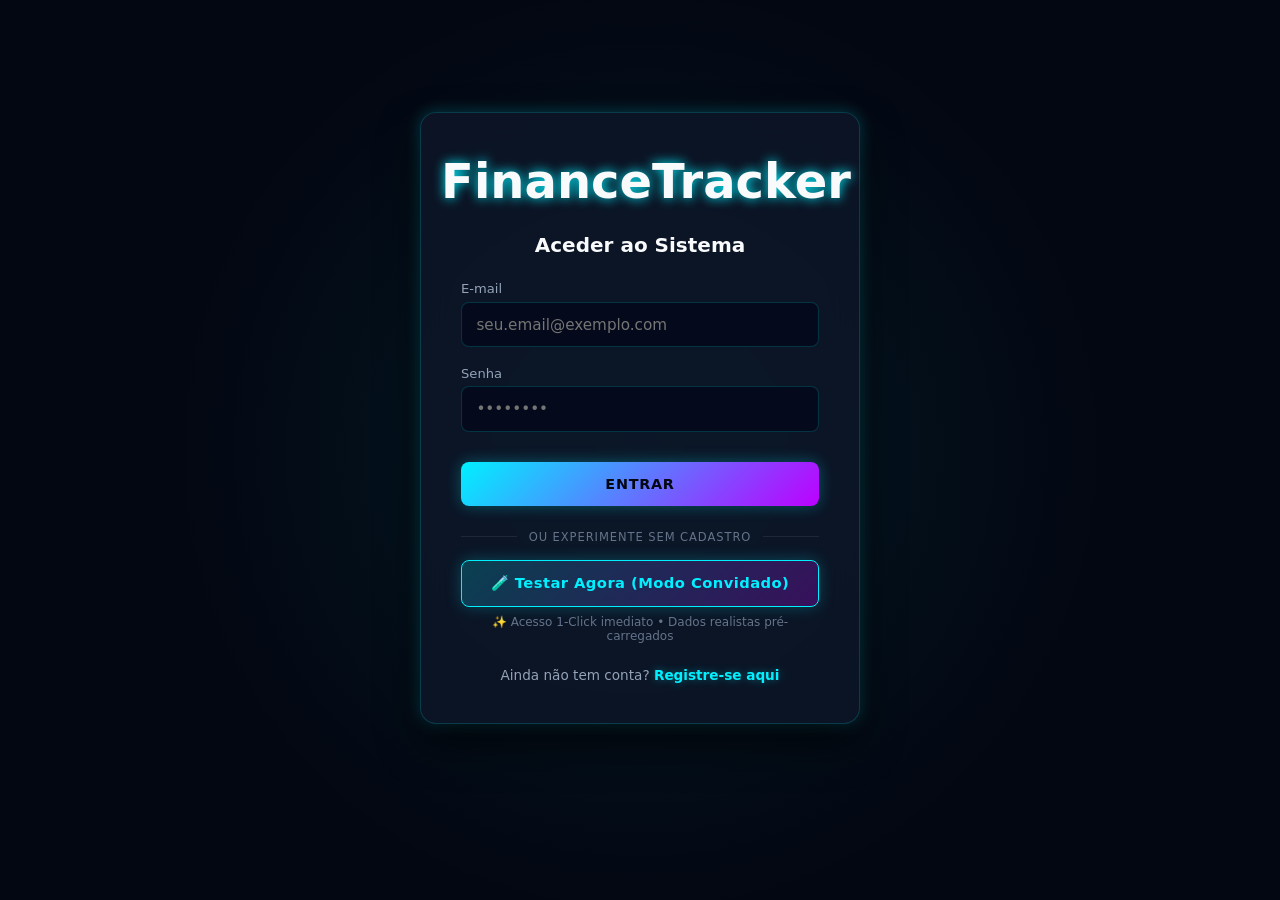
==== commit ef00871b: "feat: preparar projeto para Vercel com Modo Demo, Cookies HttpOnly, Metas, Orcamentos e Neon DB (v2." ====
--- a/frontend/login.html
+++ b/frontend/login.html
@@ -28,14 +28,23 @@
         <form id="login-form">
             <div class="form-group">
                 <label for="email">E-mail</label>
-                <input type="email" id="email" placeholder="seu.email@exemplo.com" required>
+                <input type="email" id="email" placeholder="seu.email@exemplo.com" required autocomplete="email">
             </div>
             <div class="form-group">
                 <label for="password">Senha</label>
-                <input type="password" id="password" placeholder="••••••••" required>
+                <input type="password" id="password" placeholder="••••••••" required autocomplete="current-password">
             </div>
             <button type="submit" class="btn-submit">Entrar</button>
         </form>
+
+        <div class="demo-separator">
+            <span>OU EXPERIMENTE SEM CADASTRO</span>
+        </div>
+
+        <button type="button" id="btn-demo-login" class="btn-demo">
+            🧪 Testar Agora (Modo Convidado)
+        </button>
+        <p class="demo-hint">✨ Acesso 1-Click imediato • Dados realistas pré-carregados</p>
 
         <p class="auth-redirect">
             Ainda não tem conta? <a href="register.html">Registre-se aqui</a>
@@ -44,4 +53,4 @@
 
     <script src="./assets/js/auth.js"></script>
 </body>
-</html>+</html>
--- a/frontend/assets/css/style.css
+++ b/frontend/assets/css/style.css
@@ -1,4 +1,4 @@
-/* --- TEMA CYBERPUNK NEON & GLASSMORPHISM 2.0 --- */
+/* --- TEMA CYBERPUNK NEON & GLASSMORPHISM 2.1 --- */
 :root {
     --bg-main: #030712;
     --bg-card: rgba(15, 23, 42, 0.75);
@@ -28,6 +28,37 @@
     --shadow-neon-red: 0 0 15px rgba(255, 51, 102, 0.3);
 }
 
+/* --- TEMA CLEAN MINIMALISTA (Dark Mode Moderno) --- */
+body[data-theme="clean"] {
+    --bg-main: #0b0f19;
+    --bg-card: #182234;
+    --bg-card-hover: #1e2c42;
+    --bg-input: #111827;
+    --text-primary: #f9fafb;
+    --text-secondary: #9ca3af;
+    --text-muted: #6b7280;
+    
+    --neon-cyan: #38bdf8;
+    --neon-purple: #818cf8;
+    --neon-green: #10b981;
+    --neon-pink: #f43f5e;
+    --neon-amber: #f59e0b;
+    
+    --success-green: #10b981;
+    --danger-red: #ef4444;
+    --warning-yellow: #f59e0b;
+    
+    --border-glass: rgba(148, 163, 184, 0.15);
+    --border-glass-hover: rgba(56, 189, 248, 0.4);
+    --border-subtle: rgba(148, 163, 184, 0.1);
+    
+    --shadow-neon-cyan: 0 4px 20px rgba(0, 0, 0, 0.25);
+    --shadow-neon-purple: 0 4px 20px rgba(0, 0, 0, 0.25);
+    --shadow-neon-red: 0 4px 20px rgba(239, 68, 68, 0.2);
+    
+    background-image: radial-gradient(circle at 50% 0%, rgba(56, 189, 248, 0.04) 0%, transparent 50%);
+}
+
 * {
     margin: 0;
     padding: 0;
@@ -39,7 +70,8 @@
     background-color: var(--bg-main);
     color: var(--text-primary);
     min-height: 100vh;
-    padding-bottom: 3rem;
+    padding-bottom: 4rem;
+    transition: background-color 0.3s ease, color 0.3s ease;
     background-image: 
         radial-gradient(circle at 10% 20%, rgba(189, 0, 255, 0.06) 0%, transparent 40%),
         radial-gradient(circle at 90% 80%, rgba(0, 240, 255, 0.06) 0%, transparent 40%);
@@ -50,7 +82,7 @@
     display: flex;
     justify-content: space-between;
     align-items: center;
-    padding: 1.1rem 2.5rem;
+    padding: 1rem 2.2rem;
     background: var(--bg-card);
     backdrop-filter: blur(14px);
     -webkit-backdrop-filter: blur(14px);
@@ -89,10 +121,55 @@
     letter-spacing: 0.05em;
 }
 
+.navbar-actions {
+    display: flex;
+    align-items: center;
+    gap: 1rem;
+    flex-wrap: wrap;
+}
+
+/* Seletores e Botões da Barra Superior */
+.select-chip {
+    background: var(--bg-input);
+    border: 1px solid var(--border-glass);
+    color: var(--text-primary);
+    padding: 0.4rem 0.75rem;
+    border-radius: 0.5rem;
+    font-size: 0.8rem;
+    font-weight: 600;
+    cursor: pointer;
+    transition: all 0.2s ease;
+}
+
+.select-chip:focus {
+    outline: none;
+    border-color: var(--neon-cyan);
+}
+
+.btn-theme-toggle {
+    background: var(--bg-input);
+    border: 1px solid var(--border-glass);
+    color: var(--text-primary);
+    padding: 0.4rem 0.85rem;
+    border-radius: 0.5rem;
+    font-size: 0.8rem;
+    font-weight: 600;
+    cursor: pointer;
+    display: flex;
+    align-items: center;
+    gap: 0.4rem;
+    transition: all 0.25s ease;
+}
+
+.btn-theme-toggle:hover {
+    border-color: var(--neon-cyan);
+    box-shadow: 0 0 10px rgba(0, 240, 255, 0.25);
+}
+
 .user-profile {
     display: flex;
     align-items: center;
-    gap: 1.25rem;
+    gap: 0.85rem;
 }
 
 .user-info-chip {
@@ -114,19 +191,34 @@
 }
 
 #user-display {
-    font-size: 0.9rem;
+    font-size: 0.88rem;
     color: var(--text-primary);
     font-weight: 600;
+}
+
+.guest-pill {
+    background: rgba(255, 183, 3, 0.2);
+    border: 1px solid var(--warning-yellow);
+    color: var(--warning-yellow);
+    font-size: 0.65rem;
+    font-weight: 800;
+    padding: 0.15rem 0.45rem;
+    border-radius: 999px;
+    letter-spacing: 0.05em;
+}
+
+.hidden {
+    display: none !important;
 }
 
 .btn-logout {
     background: transparent;
     border: 1px solid var(--danger-red);
     color: var(--danger-red);
-    padding: 0.45rem 1rem;
+    padding: 0.45rem 0.95rem;
     border-radius: 0.5rem;
     cursor: pointer;
-    font-size: 0.85rem;
+    font-size: 0.82rem;
     font-weight: 600;
     transition: all 0.3s ease;
     box-shadow: 0 0 8px rgba(255, 51, 102, 0.2);
@@ -141,7 +233,7 @@
 /* Container Principal */
 .dashboard-container {
     max-width: 1240px;
-    margin: 2.25rem auto;
+    margin: 2rem auto;
     padding: 0 1.5rem;
     display: flex;
     flex-direction: column;
@@ -193,7 +285,7 @@
 }
 
 .summary-cards .card p {
-    font-size: 2.3rem;
+    font-size: 2.2rem;
     font-weight: 800;
     letter-spacing: -0.02em;
     line-height: 1.1;
@@ -218,7 +310,7 @@
     text-shadow: 0 0 14px rgba(0, 240, 255, 0.45);
 }
 
-/* --- SEÇÃO DE PREVISÃO INTELIGENTE (30 DIAS) --- */
+/* --- PREVISÃO INTELIGENTE & SIMULADOR DE CENÁRIOS --- */
 .forecast-section {
     background: linear-gradient(135deg, rgba(15, 23, 42, 0.85) 0%, rgba(20, 16, 40, 0.85) 100%);
     border: 1px solid rgba(189, 0, 255, 0.25);
@@ -346,14 +438,8 @@
     font-size: 0.85rem;
 }
 
-.sub-label {
-    color: var(--text-secondary);
-}
-
-.sub-val {
-    font-weight: 700;
-}
-
+.sub-label { color: var(--text-secondary); }
+.sub-val { font-weight: 700; }
 .text-income { color: var(--success-green); }
 .text-expense { color: var(--danger-red); }
 .text-cyan { color: var(--neon-cyan); }
@@ -362,6 +448,321 @@
     font-size: 0.82rem;
     color: var(--text-secondary);
     line-height: 1.4;
+}
+
+/* Simulador de Cenários */
+.scenario-simulator {
+    margin-top: 1.75rem;
+    padding-top: 1.5rem;
+    border-top: 1px solid var(--border-subtle);
+}
+
+.sim-header {
+    display: flex;
+    justify-content: space-between;
+    align-items: center;
+    margin-bottom: 1rem;
+    flex-wrap: wrap;
+    gap: 0.5rem;
+}
+
+.sim-header h4 {
+    font-size: 1rem;
+    color: var(--neon-cyan);
+}
+
+.sim-badge {
+    font-size: 0.7rem;
+    padding: 0.2rem 0.5rem;
+    background: rgba(0, 240, 255, 0.1);
+    border: 1px solid rgba(0, 240, 255, 0.3);
+    color: var(--neon-cyan);
+    border-radius: 999px;
+    font-weight: 600;
+}
+
+.sim-body {
+    display: grid;
+    grid-template-columns: 240px 1fr 280px;
+    gap: 1.25rem;
+    align-items: center;
+    background: rgba(2, 6, 23, 0.4);
+    padding: 1.25rem;
+    border-radius: 0.75rem;
+    border: 1px solid var(--border-subtle);
+}
+
+@media (max-width: 900px) {
+    .sim-body {
+        grid-template-columns: 1fr;
+    }
+}
+
+.sim-control-group {
+    display: flex;
+    flex-direction: column;
+    gap: 0.4rem;
+}
+
+.sim-control-group label {
+    font-size: 0.8rem;
+    color: var(--text-secondary);
+}
+
+.sim-control-group select {
+    padding: 0.6rem 0.85rem;
+    background: var(--bg-input);
+    border: 1px solid var(--border-glass);
+    border-radius: 0.5rem;
+    color: var(--text-primary);
+    font-size: 0.85rem;
+}
+
+.range-group input[type="range"] {
+    accent-color: var(--neon-cyan);
+    width: 100%;
+    cursor: pointer;
+}
+
+.sim-result-box {
+    background: rgba(15, 23, 42, 0.8);
+    padding: 1rem;
+    border-radius: 0.65rem;
+    border: 1px solid var(--border-glass);
+    display: flex;
+    flex-direction: column;
+}
+
+.sim-res-label {
+    font-size: 0.72rem;
+    color: var(--text-secondary);
+    text-transform: uppercase;
+}
+
+.sim-res-val {
+    font-size: 1.35rem;
+    font-weight: 800;
+    margin: 0.2rem 0;
+}
+
+.sim-res-sub {
+    font-size: 0.75rem;
+    color: var(--text-muted);
+}
+
+/* --- SEÇÃO DE ORÇAMENTOS POR CATEGORIA --- */
+.section-header-flex {
+    display: flex;
+    justify-content: space-between;
+    align-items: center;
+    margin-bottom: 1.25rem;
+    flex-wrap: wrap;
+    gap: 0.75rem;
+}
+
+.section-tagline {
+    font-size: 0.85rem;
+    color: var(--text-secondary);
+    margin-top: 0.2rem;
+}
+
+.budgets-grid {
+    display: grid;
+    grid-template-columns: repeat(auto-fit, minmax(260px, 1fr));
+    gap: 1.15rem;
+}
+
+.budget-card {
+    background: rgba(2, 6, 23, 0.55);
+    border: 1px solid var(--border-glass);
+    border-radius: 0.75rem;
+    padding: 1.15rem;
+    display: flex;
+    flex-direction: column;
+    gap: 0.65rem;
+    transition: transform 0.2s ease, border-color 0.2s ease;
+}
+
+.budget-card:hover {
+    transform: translateY(-2px);
+    border-color: var(--border-glass-hover);
+}
+
+.budget-card-header {
+    display: flex;
+    justify-content: space-between;
+    align-items: center;
+}
+
+.budget-actions {
+    display: flex;
+    align-items: center;
+    gap: 0.5rem;
+}
+
+.budget-badge {
+    font-size: 0.68rem;
+    font-weight: 700;
+    padding: 0.15rem 0.45rem;
+    border-radius: 0.35rem;
+}
+
+.budget-badge.safe {
+    background: rgba(0, 255, 102, 0.15);
+    color: var(--success-green);
+    border: 1px solid rgba(0, 255, 102, 0.3);
+}
+
+.budget-badge.warning {
+    background: rgba(255, 183, 3, 0.15);
+    color: var(--warning-yellow);
+    border: 1px solid rgba(255, 183, 3, 0.3);
+}
+
+.budget-badge.exceeded {
+    background: rgba(255, 51, 102, 0.15);
+    color: var(--danger-red);
+    border: 1px solid rgba(255, 51, 102, 0.4);
+}
+
+.budget-progress-track {
+    width: 100%;
+    height: 8px;
+    background: rgba(255, 255, 255, 0.08);
+    border-radius: 999px;
+    overflow: hidden;
+}
+
+.budget-progress-fill {
+    height: 100%;
+    border-radius: 999px;
+    transition: width 0.4s ease;
+}
+
+.budget-progress-fill.safe {
+    background: linear-gradient(90deg, var(--neon-cyan), var(--success-green));
+}
+
+.budget-progress-fill.warning {
+    background: linear-gradient(90deg, var(--neon-amber), #ff8800);
+}
+
+.budget-progress-fill.exceeded {
+    background: linear-gradient(90deg, #ff0055, var(--danger-red));
+}
+
+.budget-card-footer {
+    display: flex;
+    justify-content: space-between;
+    font-size: 0.78rem;
+    color: var(--text-secondary);
+}
+
+.btn-mini-delete {
+    background: transparent;
+    border: none;
+    color: var(--text-muted);
+    cursor: pointer;
+    font-size: 0.85rem;
+    padding: 0.1rem 0.3rem;
+    border-radius: 0.25rem;
+    transition: all 0.2s;
+}
+
+.btn-mini-delete:hover {
+    color: var(--danger-red);
+    background: rgba(255, 51, 102, 0.1);
+}
+
+/* --- SEÇÃO DE METAS FINANCEIRAS --- */
+.goals-grid {
+    display: grid;
+    grid-template-columns: repeat(auto-fit, minmax(280px, 1fr));
+    gap: 1.25rem;
+}
+
+.goal-card {
+    background: rgba(2, 6, 23, 0.55);
+    border: 1px solid var(--border-glass);
+    border-radius: 0.75rem;
+    padding: 1.25rem;
+    display: flex;
+    flex-direction: column;
+    gap: 0.65rem;
+    transition: transform 0.2s ease, border-color 0.2s ease;
+}
+
+.goal-card:hover {
+    transform: translateY(-2px);
+    border-color: var(--border-glass-hover);
+}
+
+.goal-card.goal-complete {
+    border-color: var(--success-green);
+    box-shadow: 0 0 15px rgba(0, 255, 102, 0.2);
+}
+
+.goal-header {
+    display: flex;
+    justify-content: space-between;
+    align-items: center;
+}
+
+.goal-header h4 {
+    font-size: 0.95rem;
+    color: var(--text-primary);
+}
+
+.goal-progress-track {
+    width: 100%;
+    height: 10px;
+    background: rgba(255, 255, 255, 0.08);
+    border-radius: 999px;
+    overflow: hidden;
+}
+
+.goal-progress-fill {
+    height: 100%;
+    border-radius: 999px;
+    background: linear-gradient(90deg, var(--neon-cyan), var(--neon-purple));
+    box-shadow: 0 0 10px rgba(0, 240, 255, 0.3);
+    transition: width 0.4s ease;
+}
+
+.goal-stats {
+    display: flex;
+    justify-content: space-between;
+    font-size: 0.8rem;
+    color: var(--text-secondary);
+}
+
+.goal-pct {
+    color: var(--neon-cyan);
+    font-weight: 700;
+}
+
+.goal-date {
+    font-size: 0.75rem;
+    color: var(--text-muted);
+}
+
+.btn-deposit-goal {
+    margin-top: 0.25rem;
+    background: rgba(0, 240, 255, 0.12);
+    border: 1px solid var(--neon-cyan);
+    color: var(--neon-cyan);
+    padding: 0.5rem;
+    border-radius: 0.45rem;
+    font-size: 0.8rem;
+    font-weight: 700;
+    cursor: pointer;
+    transition: all 0.2s ease;
+}
+
+.btn-deposit-goal:hover {
+    background: var(--neon-cyan);
+    color: #030712;
+    box-shadow: 0 0 12px rgba(0, 240, 255, 0.4);
 }
 
 /* Grid Principal (Formulário + Histórico) */
@@ -377,11 +778,21 @@
     }
 }
 
-.form-section h2, .history-section h2, .chart-section h2 {
-    font-size: 1.15rem;
+.form-title-flex {
+    display: flex;
+    justify-content: space-between;
+    align-items: center;
     margin-bottom: 1.25rem;
-    color: var(--text-primary);
-    text-shadow: 0 0 8px rgba(255, 255, 255, 0.2);
+}
+
+.shortcut-tag {
+    font-size: 0.7rem;
+    padding: 0.15rem 0.4rem;
+    background: rgba(255, 255, 255, 0.08);
+    border: 1px solid var(--border-subtle);
+    border-radius: 0.25rem;
+    color: var(--text-muted);
+    font-family: monospace;
 }
 
 /* Formulários */
@@ -694,19 +1105,65 @@
     box-shadow: 0 0 8px rgba(255, 51, 102, 0.3);
 }
 
+/* Paginação */
+.pagination-bar {
+    display: flex;
+    justify-content: space-between;
+    align-items: center;
+    margin-top: 1rem;
+    padding-top: 0.75rem;
+    border-top: 1px solid var(--border-subtle);
+}
+
+.btn-page {
+    background: var(--bg-input);
+    border: 1px solid var(--border-glass);
+    color: var(--text-primary);
+    padding: 0.4rem 0.85rem;
+    border-radius: 0.45rem;
+    font-size: 0.8rem;
+    font-weight: 600;
+    cursor: pointer;
+    transition: all 0.2s ease;
+}
+
+.btn-page:hover:not(:disabled) {
+    border-color: var(--neon-cyan);
+    background: rgba(0, 240, 255, 0.1);
+    box-shadow: 0 0 8px rgba(0, 240, 255, 0.25);
+}
+
+.btn-page:disabled {
+    opacity: 0.4;
+    cursor: not-allowed;
+}
+
+.page-indicator {
+    font-size: 0.8rem;
+    color: var(--text-secondary);
+}
+
+/* Empty State */
 .empty-state {
     text-align: center;
-    padding: 3rem 1rem;
+    padding: 2.5rem 1rem;
+    display: flex;
+    flex-direction: column;
+    align-items: center;
+    gap: 0.5rem;
 }
 
 .empty-icon {
     font-size: 2.2rem;
-    display: block;
-    margin-bottom: 0.75rem;
-    opacity: 0.6;
-}
-
-/* --- GRÁFICO DE COLUNAS ANALÍTICO 2.0 --- */
+    opacity: 0.7;
+}
+
+.empty-state h4 {
+    font-size: 1rem;
+    color: var(--text-primary);
+}
+
+/* --- GRÁFICO DE COLUNAS ANALÍTICO --- */
 .chart-section {
     width: 100%;
 }
@@ -836,6 +1293,28 @@
     width: 100%;
 }
 
+/* --- ATALHOS DE TECLADO HELPER --- */
+.shortcuts-helper-bar {
+    display: flex;
+    align-items: center;
+    justify-content: center;
+    gap: 0.75rem;
+    font-size: 0.75rem;
+    color: var(--text-muted);
+    padding: 1rem;
+    border-top: 1px solid var(--border-subtle);
+    flex-wrap: wrap;
+}
+
+.shortcuts-helper-bar code {
+    background: rgba(255, 255, 255, 0.08);
+    border: 1px solid var(--border-subtle);
+    padding: 0.15rem 0.4rem;
+    border-radius: 0.25rem;
+    color: var(--neon-cyan);
+    font-family: monospace;
+}
+
 /* --- MODAIS DE VIDRO CIBERNÉTICO --- */
 .modal-overlay {
     position: fixed;
@@ -843,7 +1322,7 @@
     left: 0;
     right: 0;
     bottom: 0;
-    background: rgba(3, 7, 18, 0.8);
+    background: rgba(3, 7, 18, 0.85);
     backdrop-filter: blur(10px);
     -webkit-backdrop-filter: blur(10px);
     display: flex;
@@ -879,6 +1358,12 @@
     font-size: 1.15rem;
     color: var(--text-primary);
     text-shadow: 0 0 10px rgba(0, 240, 255, 0.5);
+}
+
+.modal-subtitle {
+    font-size: 0.85rem;
+    color: var(--text-secondary);
+    margin-bottom: 1rem;
 }
 
 .btn-close-modal {
@@ -955,7 +1440,7 @@
 
 .cyber-toast {
     pointer-events: auto;
-    background: rgba(15, 23, 42, 0.9);
+    background: rgba(15, 23, 42, 0.92);
     backdrop-filter: blur(12px);
     -webkit-backdrop-filter: blur(12px);
     padding: 0.9rem 1.3rem;
@@ -1010,43 +1495,25 @@
 .toast-info .toast-icon { color: var(--neon-cyan); }
 
 @keyframes slideInRight {
-    from {
-        opacity: 0;
-        transform: translateX(50px);
-    }
-    to {
-        opacity: 1;
-        transform: translateX(0);
-    }
+    from { opacity: 0; transform: translateX(50px); }
+    to { opacity: 1; transform: translateX(0); }
 }
 
 @keyframes slideOutRight {
-    from {
-        opacity: 1;
-        transform: translateX(0);
-    }
-    to {
-        opacity: 0;
-        transform: translateX(50px);
-    }
-}
-
-/* Animações e Cards de Autenticação */
+    from { opacity: 1; transform: translateX(0); }
+    to { opacity: 0; transform: translateX(50px); }
+}
+
 @keyframes fadeIn {
-    from {
-        opacity: 0;
-        transform: translateY(12px);
-    }
-    to {
-        opacity: 1;
-        transform: translateY(0);
-    }
+    from { opacity: 0; transform: translateY(12px); }
+    to { opacity: 1; transform: translateY(0); }
 }
 
 .card, .dashboard-grid > section, .summary-cards .card, .auth-card {
     animation: fadeIn 0.35s ease-out forwards;
 }
 
+/* --- TELA DE AUTENTICAÇÃO & MODO DEMO --- */
 .auth-body {
     display: flex;
     justify-content: center;
@@ -1066,7 +1533,7 @@
     border: 1px solid var(--border-glass);
     box-shadow: 0 20px 40px rgba(0, 0, 0, 0.6), var(--shadow-neon-cyan);
     width: 100%;
-    max-width: 420px;
+    max-width: 440px;
 }
 
 .auth-logo {
@@ -1084,6 +1551,65 @@
     margin-bottom: 1.5rem;
     text-align: center;
     color: var(--text-primary);
+}
+
+.demo-separator {
+    display: flex;
+    align-items: center;
+    text-align: center;
+    margin: 1.5rem 0 1rem;
+    color: var(--text-muted);
+    font-size: 0.72rem;
+    letter-spacing: 0.08em;
+}
+
+.demo-separator::before,
+.demo-separator::after {
+    content: '';
+    flex: 1;
+    border-bottom: 1px solid var(--border-subtle);
+}
+
+.demo-separator span {
+    padding: 0 0.75rem;
+}
+
+.btn-demo {
+    width: 100%;
+    padding: 0.85rem;
+    background: linear-gradient(135deg, rgba(0, 240, 255, 0.2), rgba(189, 0, 255, 0.25));
+    border: 1px solid var(--neon-cyan);
+    color: var(--neon-cyan);
+    border-radius: 0.5rem;
+    font-weight: 700;
+    cursor: pointer;
+    font-size: 0.92rem;
+    letter-spacing: 0.03em;
+    box-shadow: 0 0 15px rgba(0, 240, 255, 0.25);
+    transition: all 0.3s ease;
+    display: flex;
+    align-items: center;
+    justify-content: center;
+    gap: 0.5rem;
+}
+
+.btn-demo:hover:not(:disabled) {
+    background: linear-gradient(135deg, var(--neon-cyan), var(--neon-purple));
+    color: #030712;
+    box-shadow: 0 0 25px rgba(0, 240, 255, 0.6);
+    transform: translateY(-1px);
+}
+
+.btn-demo:disabled {
+    opacity: 0.6;
+    cursor: not-allowed;
+}
+
+.demo-hint {
+    text-align: center;
+    font-size: 0.75rem;
+    color: var(--text-muted);
+    margin-top: 0.5rem;
 }
 
 .auth-redirect {
@@ -1123,20 +1649,11 @@
 }
 
 @keyframes pulseCore {
-    0% {
-        opacity: 0.5;
-        filter: drop-shadow(0 0 2px var(--neon-cyan));
-    }
-    50% {
-        opacity: 1;
-        filter: drop-shadow(0 0 10px var(--neon-cyan));
-    }
-    100% {
-        opacity: 0.5;
-        filter: drop-shadow(0 0 2px var(--neon-cyan));
-    }
+    0% { opacity: 0.5; filter: drop-shadow(0 0 2px var(--neon-cyan)); }
+    50% { opacity: 1; filter: drop-shadow(0 0 10px var(--neon-cyan)); }
+    100% { opacity: 0.5; filter: drop-shadow(0 0 2px var(--neon-cyan)); }
 }
 
 .logo-core {
     animation: pulseCore 2.5s infinite ease-in-out;
-}+}
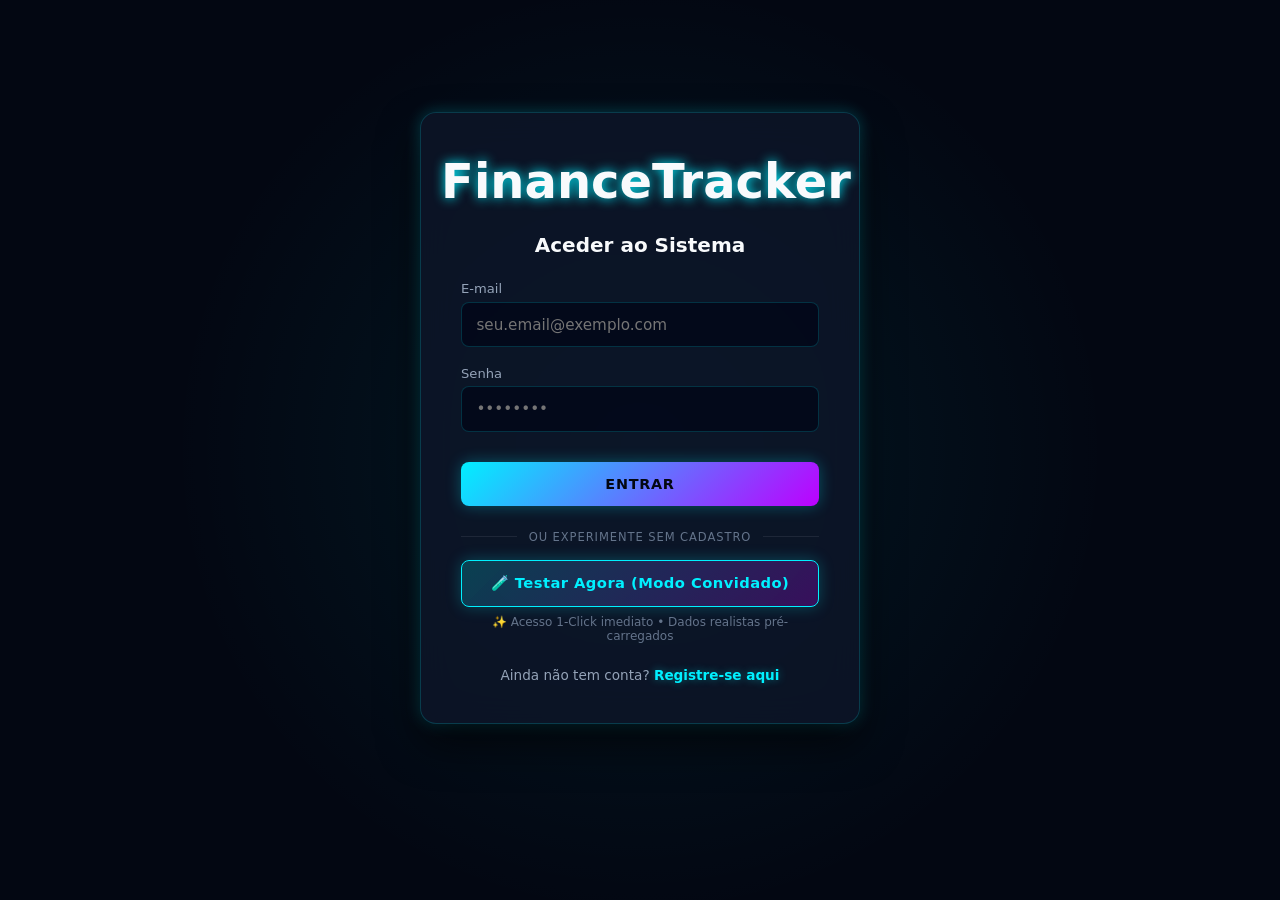
==== commit 9a9f1ab5: "refactor(v3.0): clean architecture, async SQLAlchemy 2.0, mobile tabs UX, a11y and TWA" ====
--- a/frontend/login.html
+++ b/frontend/login.html
@@ -2,15 +2,19 @@
 <html lang="pt-BR">
 <head>
     <meta charset="UTF-8">
-    <meta name="viewport" content="width=device-width, initial-scale=1.0">
+    <meta name="viewport" content="width=device-width, initial-scale=1.0, viewport-fit=cover">
     <title>FinanceTracker — Entrar</title>
+    <link rel="manifest" href="/manifest.json">
+    <meta name="theme-color" content="#00f0ff">
+    <link rel="icon" type="image/svg+xml" href="/assets/icons/icon.svg">
+    <link rel="stylesheet" href="./assets/css/variables.css">
     <link rel="stylesheet" href="./assets/css/style.css">
 </head>
 <body class="auth-body">
-    <div id="toast-container" class="toast-container"></div>
+    <div id="toast-container" class="toast-container" role="status" aria-live="polite"></div>
     <div class="auth-card">
         <div class="auth-logo">
-            <svg class="cyber-logo-icon large" viewBox="0 0 36 36" fill="none" xmlns="http://www.w3.org/2000/svg">
+            <svg class="cyber-logo-icon large" viewBox="0 0 36 36" fill="none" xmlns="http://www.w3.org/2000/svg" aria-hidden="true">
                 <path d="M18 2L32 10V26L18 34L4 26V10L18 2Z" fill="url(#cyan-purple-grad-auth)" stroke="#00f0ff" stroke-width="2" stroke-linejoin="round"/>
                 <path d="M18 10L25 14V22L18 26L11 22V14L18 10Z" fill="#030712" stroke="#bd00ff" stroke-width="1.5"/>
                 <circle cx="18" cy="18" r="3" fill="#00f0ff" class="logo-core"/>
@@ -24,7 +28,7 @@
             <h1>Finance<span>Tracker</span></h1>
         </div>
         <h2>Aceder ao Sistema</h2>
-        
+
         <form id="login-form">
             <div class="form-group">
                 <label for="email">E-mail</label>
--- a/frontend/assets/css/variables.css
+++ b/frontend/assets/css/variables.css
@@ -0,0 +1,72 @@
+/* ==========================================================================
+   DESIGN TOKENS, CORES, TEMAS E VARIÁVEIS GLOBAIS — FINANCETRACKER 3.0
+   ========================================================================== */
+:root {
+    /* Paleta Base (Tema Cyberpunk Neon & Glassmorphism) */
+    --bg-main: #030712;
+    --bg-card: rgba(15, 23, 42, 0.78);
+    --bg-card-hover: rgba(22, 33, 62, 0.88);
+    --bg-input: rgba(2, 6, 23, 0.75);
+    --text-primary: #f8fafc;
+    --text-secondary: #94a3b8;
+    --text-muted: #64748b;
+
+    /* Cores Neon & Acentos */
+    --neon-cyan: #00f0ff;
+    --neon-purple: #bd00ff;
+    --neon-green: #00ff66;
+    --neon-pink: #ff007f;
+    --neon-amber: #ffb703;
+
+    /* Semântica de Estado */
+    --success-green: #00ff66;
+    --danger-red: #ff3366;
+    --warning-yellow: #ffb703;
+
+    /* Bordas e Sombras */
+    --border-glass: rgba(0, 240, 255, 0.18);
+    --border-glass-hover: rgba(0, 240, 255, 0.5);
+    --border-subtle: rgba(255, 255, 255, 0.08);
+
+    --shadow-neon-cyan: 0 0 15px rgba(0, 240, 255, 0.25);
+    --shadow-neon-purple: 0 0 20px rgba(189, 0, 255, 0.25);
+    --shadow-neon-red: 0 0 15px rgba(255, 51, 102, 0.3);
+
+    /* Dimensões, Raios e Safe Area Mobile */
+    --radius-sm: 0.5rem;
+    --radius-md: 0.75rem;
+    --radius-lg: 1rem;
+    --radius-pill: 999px;
+    --touch-target-min: 48px;
+    --bottom-nav-height: 70px;
+    --safe-area-bottom: env(safe-area-inset-bottom, 0px);
+}
+
+/* --- TEMA CLEAN MINIMALISTA (Dark Mode Moderno) --- */
+body[data-theme="clean"] {
+    --bg-main: #0b0f19;
+    --bg-card: #182234;
+    --bg-card-hover: #1e2c42;
+    --bg-input: #111827;
+    --text-primary: #f9fafb;
+    --text-secondary: #9ca3af;
+    --text-muted: #6b7280;
+
+    --neon-cyan: #38bdf8;
+    --neon-purple: #818cf8;
+    --neon-green: #10b981;
+    --neon-pink: #f43f5e;
+    --neon-amber: #f59e0b;
+
+    --success-green: #10b981;
+    --danger-red: #ef4444;
+    --warning-yellow: #f59e0b;
+
+    --border-glass: rgba(148, 163, 184, 0.16);
+    --border-glass-hover: rgba(56, 189, 248, 0.42);
+    --border-subtle: rgba(148, 163, 184, 0.1);
+
+    --shadow-neon-cyan: 0 4px 20px rgba(0, 0, 0, 0.25);
+    --shadow-neon-purple: 0 4px 20px rgba(0, 0, 0, 0.25);
+    --shadow-neon-red: 0 4px 20px rgba(239, 68, 68, 0.2);
+}
--- a/frontend/assets/css/style.css
+++ b/frontend/assets/css/style.css
@@ -1,69 +1,16 @@
-/* --- TEMA CYBERPUNK NEON & GLASSMORPHISM 2.1 --- */
-:root {
-    --bg-main: #030712;
-    --bg-card: rgba(15, 23, 42, 0.75);
-    --bg-card-hover: rgba(22, 33, 62, 0.85);
-    --bg-input: rgba(2, 6, 23, 0.7);
-    --text-primary: #f8fafc;
-    --text-secondary: #94a3b8;
-    --text-muted: #64748b;
-    
-    /* Cores Neon & Acentos */
-    --neon-cyan: #00f0ff;
-    --neon-purple: #bd00ff;
-    --neon-green: #00ff66;
-    --neon-pink: #ff007f;
-    --neon-amber: #ffb703;
-    
-    --success-green: #00ff66;
-    --danger-red: #ff3366;
-    --warning-yellow: #ffb703;
-    
-    --border-glass: rgba(0, 240, 255, 0.18);
-    --border-glass-hover: rgba(0, 240, 255, 0.5);
-    --border-subtle: rgba(255, 255, 255, 0.08);
-    
-    --shadow-neon-cyan: 0 0 15px rgba(0, 240, 255, 0.25);
-    --shadow-neon-purple: 0 0 20px rgba(189, 0, 255, 0.25);
-    --shadow-neon-red: 0 0 15px rgba(255, 51, 102, 0.3);
-}
-
-/* --- TEMA CLEAN MINIMALISTA (Dark Mode Moderno) --- */
-body[data-theme="clean"] {
-    --bg-main: #0b0f19;
-    --bg-card: #182234;
-    --bg-card-hover: #1e2c42;
-    --bg-input: #111827;
-    --text-primary: #f9fafb;
-    --text-secondary: #9ca3af;
-    --text-muted: #6b7280;
-    
-    --neon-cyan: #38bdf8;
-    --neon-purple: #818cf8;
-    --neon-green: #10b981;
-    --neon-pink: #f43f5e;
-    --neon-amber: #f59e0b;
-    
-    --success-green: #10b981;
-    --danger-red: #ef4444;
-    --warning-yellow: #f59e0b;
-    
-    --border-glass: rgba(148, 163, 184, 0.15);
-    --border-glass-hover: rgba(56, 189, 248, 0.4);
-    --border-subtle: rgba(148, 163, 184, 0.1);
-    
-    --shadow-neon-cyan: 0 4px 20px rgba(0, 0, 0, 0.25);
-    --shadow-neon-purple: 0 4px 20px rgba(0, 0, 0, 0.25);
-    --shadow-neon-red: 0 4px 20px rgba(239, 68, 68, 0.2);
-    
-    background-image: radial-gradient(circle at 50% 0%, rgba(56, 189, 248, 0.04) 0%, transparent 50%);
-}
-
-* {
+@import "./variables.css";
+
+/* --- RESET GLOBAL & PROTEÇÃO CONTRA OVERFLOW HORIZONTAL --- */
+*, *::before, *::after {
     margin: 0;
     padding: 0;
     box-sizing: border-box;
     font-family: 'Segoe UI', system-ui, -apple-system, BlinkMacSystemFont, sans-serif;
+}
+
+html, body {
+    max-width: 100%;
+    overflow-x: hidden;
 }
 
 body {
@@ -75,6 +22,10 @@
     background-image: 
         radial-gradient(circle at 10% 20%, rgba(189, 0, 255, 0.06) 0%, transparent 40%),
         radial-gradient(circle at 90% 80%, rgba(0, 240, 255, 0.06) 0%, transparent 40%);
+}
+
+body[data-theme="clean"] {
+    background-image: radial-gradient(circle at 50% 0%, rgba(56, 189, 248, 0.04) 0%, transparent 50%);
 }
 
 /* Navbar Estilo Glassmorphism */
@@ -1657,3 +1608,568 @@
 .logo-core {
     animation: pulseCore 2.5s infinite ease-in-out;
 }
+
+/* ==========================================================================
+   ACESSIBILIDADE COMPLETA (WCAG 2.1 AA) & PREFERS-REDUCED-MOTION
+   ========================================================================== */
+
+:focus-visible {
+    outline: 2px solid var(--neon-cyan) !important;
+    outline-offset: 3px !important;
+    box-shadow: 0 0 10px var(--neon-cyan) !important;
+}
+
+@media (prefers-reduced-motion: reduce) {
+    *, *::before, *::after {
+        animation-duration: 0.01ms !important;
+        animation-iteration-count: 1 !important;
+        transition-duration: 0.01ms !important;
+        scroll-behavior: auto !important;
+    }
+    .logo-core, .guest-pill, .btn-submit, .btn-voice.recording, .badge-today {
+        animation: none !important;
+    }
+}
+
+.sr-only {
+    position: absolute;
+    width: 1px;
+    height: 1px;
+    padding: 0;
+    margin: -1px;
+    overflow: hidden;
+    clip: rect(0, 0, 0, 0);
+    white-space: nowrap;
+    border: 0;
+}
+
+/* ==========================================================================
+   BOTÕES DE AÇÃO DO HEADER: PRIVACIDADE, VOZ, NOTIFICAÇÕES
+   ========================================================================== */
+
+.btn-icon {
+    background: rgba(255, 255, 255, 0.05);
+    border: 1px solid var(--border-glass);
+    color: var(--text-primary);
+    width: 38px;
+    height: 38px;
+    border-radius: 10px;
+    display: inline-flex;
+    align-items: center;
+    justify-content: center;
+    font-size: 1.1rem;
+    cursor: pointer;
+    transition: all 0.2s ease;
+    user-select: none;
+}
+
+.btn-icon:hover {
+    background: rgba(0, 240, 255, 0.15);
+    border-color: var(--neon-cyan);
+    transform: translateY(-2px);
+    box-shadow: var(--shadow-neon-cyan);
+}
+
+.btn-icon.active {
+    background: rgba(0, 240, 255, 0.2);
+    border-color: var(--neon-cyan);
+    color: var(--neon-cyan);
+}
+
+.btn-voice.recording {
+    background: rgba(255, 51, 102, 0.25);
+    border-color: var(--danger-red);
+    color: var(--danger-red);
+    animation: voicePulse 1s infinite alternate;
+}
+
+@keyframes voicePulse {
+    0% { box-shadow: 0 0 5px var(--danger-red); transform: scale(1); }
+    100% { box-shadow: 0 0 16px var(--danger-red); transform: scale(1.1); }
+}
+
+/* Modo Privacidade (Confidencialidade Visual) */
+body.privacy-masked .privacy-value {
+    filter: blur(8px);
+    letter-spacing: 2px;
+    user-select: none;
+    transition: filter 0.25s ease;
+}
+
+/* ==========================================================================
+   MÓDULO DE ALERTAS DE VENCIMENTO & CONTAS
+   ========================================================================== */
+
+.bills-section {
+    margin-bottom: 2rem;
+}
+
+.bills-summary-pills {
+    display: flex;
+    gap: 0.75rem;
+    flex-wrap: wrap;
+    margin-bottom: 1.2rem;
+}
+
+.bill-pill {
+    padding: 0.35rem 0.85rem;
+    border-radius: 20px;
+    font-size: 0.8rem;
+    font-weight: 600;
+    display: flex;
+    align-items: center;
+    gap: 0.4rem;
+}
+
+.bill-pill.overdue {
+    background: rgba(255, 51, 102, 0.15);
+    color: var(--danger-red);
+    border: 1px solid rgba(255, 51, 102, 0.4);
+}
+
+.bill-pill.today {
+    background: rgba(255, 183, 3, 0.15);
+    color: var(--warning-yellow);
+    border: 1px solid rgba(255, 183, 3, 0.4);
+    animation: pulseToday 2s infinite ease-in-out;
+}
+
+@keyframes pulseToday {
+    0%, 100% { box-shadow: 0 0 4px rgba(255, 183, 3, 0.3); }
+    50% { box-shadow: 0 0 12px rgba(255, 183, 3, 0.7); }
+}
+
+.bill-pill.upcoming {
+    background: rgba(0, 240, 255, 0.12);
+    color: var(--neon-cyan);
+    border: 1px solid rgba(0, 240, 255, 0.3);
+}
+
+.bills-grid {
+    display: grid;
+    grid-template-columns: repeat(auto-fill, minmax(290px, 1fr));
+    gap: 1rem;
+}
+
+.bill-card {
+    background: var(--bg-card);
+    border: 1px solid var(--border-glass);
+    border-radius: 12px;
+    padding: 1rem 1.2rem;
+    display: flex;
+    flex-direction: column;
+    justify-content: space-between;
+    transition: transform 0.2s ease, border-color 0.2s ease;
+}
+
+.bill-card:hover {
+    transform: translateY(-2px);
+    border-color: var(--border-glass-hover);
+}
+
+.bill-card.status-overdue { border-left: 4px solid var(--danger-red); }
+.bill-card.status-today { border-left: 4px solid var(--warning-yellow); }
+.bill-card.status-upcoming { border-left: 4px solid var(--neon-cyan); }
+.bill-card.status-paid { border-left: 4px solid var(--success-green); opacity: 0.7; }
+
+.bill-header {
+    display: flex;
+    justify-content: space-between;
+    align-items: flex-start;
+    margin-bottom: 0.5rem;
+}
+
+.bill-title {
+    font-size: 0.95rem;
+    font-weight: 600;
+    color: var(--text-primary);
+}
+
+.bill-badge {
+    font-size: 0.7rem;
+    padding: 2px 8px;
+    border-radius: 10px;
+    font-weight: 600;
+}
+
+.bill-badge.overdue { background: rgba(255, 51, 102, 0.2); color: var(--danger-red); }
+.bill-badge.today { background: rgba(255, 183, 3, 0.2); color: var(--warning-yellow); }
+.bill-badge.upcoming { background: rgba(0, 240, 255, 0.15); color: var(--neon-cyan); }
+.bill-badge.paid { background: rgba(0, 255, 102, 0.2); color: var(--success-green); }
+
+.bill-body {
+    display: flex;
+    justify-content: space-between;
+    align-items: baseline;
+    margin: 0.6rem 0;
+}
+
+.bill-amount {
+    font-size: 1.15rem;
+    font-weight: 700;
+}
+
+.bill-date {
+    font-size: 0.8rem;
+    color: var(--text-muted);
+}
+
+.bill-actions {
+    display: flex;
+    justify-content: space-between;
+    align-items: center;
+    margin-top: 0.5rem;
+    padding-top: 0.5rem;
+    border-top: 1px solid var(--border-subtle);
+}
+
+.btn-toggle-paid {
+    background: transparent;
+    border: 1px solid var(--border-glass);
+    color: var(--text-secondary);
+    padding: 4px 10px;
+    border-radius: 8px;
+    font-size: 0.75rem;
+    cursor: pointer;
+    transition: all 0.2s ease;
+}
+
+.btn-toggle-paid:hover {
+    background: rgba(0, 255, 102, 0.15);
+    border-color: var(--success-green);
+    color: var(--success-green);
+}
+
+/* ==========================================================================
+   SISTEMA DE ETIQUETAS / TAGS
+   ========================================================================== */
+
+.tags-container {
+    display: flex;
+    gap: 0.4rem;
+    flex-wrap: wrap;
+    margin-top: 0.35rem;
+}
+
+.tag-badge {
+    background: rgba(0, 240, 255, 0.1);
+    color: var(--neon-cyan);
+    border: 1px solid rgba(0, 240, 255, 0.2);
+    border-radius: 12px;
+    padding: 2px 7px;
+    font-size: 0.72rem;
+    font-weight: 500;
+    cursor: pointer;
+    transition: all 0.15s ease;
+}
+
+.tag-badge:hover {
+    background: rgba(0, 240, 255, 0.25);
+    border-color: var(--neon-cyan);
+    transform: translateY(-1px);
+}
+
+/* ==========================================================================
+   GRÁFICO DE EVOLUÇÃO PATRIMONIAL (LINHA DO TEMPO)
+   ========================================================================== */
+
+.timeline-section {
+    margin-bottom: 2rem;
+}
+
+.timeline-chart-wrapper {
+    position: relative;
+    width: 100%;
+    min-height: 280px;
+    margin-top: 1rem;
+}
+
+/* ==========================================================================
+   MOBILE-FIRST UX, SISTEMA DE ABAS DINÂMICAS, TOUCH TARGETS (48PX) & BOTTOM SHEET
+   ========================================================================== */
+
+.bottom-nav,
+.mobile-only-section,
+.fab-new-tx {
+    display: none;
+}
+
+/* Status Banner do Microfone (Voz) */
+.voice-status-banner {
+    background: rgba(255, 51, 102, 0.15);
+    border: 1px solid var(--danger-red);
+    color: var(--text-primary);
+    padding: 0.75rem 1rem;
+    border-radius: var(--radius-md);
+    margin-bottom: 1rem;
+    display: flex;
+    align-items: center;
+    gap: 0.65rem;
+    font-size: 0.88rem;
+    font-weight: 600;
+    box-shadow: var(--shadow-neon-red);
+}
+
+.btn-voice.listening {
+    background: rgba(255, 51, 102, 0.25);
+    border-color: var(--danger-red);
+    color: var(--danger-red);
+    animation: voicePulse 1s infinite alternate;
+}
+
+/* Painel de Configurações Mobile (Aba 4) */
+.settings-grid-mobile {
+    display: flex;
+    flex-direction: column;
+    gap: 1rem;
+    margin-top: 1rem;
+}
+
+.settings-row-item {
+    display: flex;
+    justify-content: space-between;
+    align-items: center;
+    gap: 1rem;
+    padding: 1rem;
+    background: var(--bg-input);
+    border: 1px solid var(--border-subtle);
+    border-radius: var(--radius-md);
+}
+
+.settings-row-info strong {
+    display: block;
+    font-size: 0.95rem;
+    color: var(--text-primary);
+    margin-bottom: 0.2rem;
+}
+
+.settings-row-info span {
+    font-size: 0.8rem;
+    color: var(--text-secondary);
+}
+
+@media (max-width: 768px) {
+    body {
+        padding-bottom: calc(var(--bottom-nav-height) + var(--safe-area-bottom) + 1.5rem);
+    }
+
+    .shortcuts-helper-bar {
+        display: none !important;
+    }
+
+    /* Header Mobile enxuto para evitar quebra ou overflow */
+    .navbar {
+        padding: 0.75rem 1rem;
+        gap: 0.5rem;
+    }
+
+    .logo h1 {
+        font-size: 1.05rem;
+    }
+
+    .navbar-actions {
+        gap: 0.45rem;
+    }
+
+    .navbar-actions .currency-control,
+    .navbar-actions .btn-theme-toggle #theme-label,
+    .navbar-actions .user-profile .btn-logout {
+        display: none;
+    }
+
+    /* Container Principal 100% Fluido sem Overflow */
+    .dashboard-container {
+        margin: 1rem auto;
+        padding: 0 16px;
+        gap: 12px;
+        width: 100%;
+        max-width: 100%;
+    }
+
+    .card {
+        padding: 1.15rem;
+        border-radius: var(--radius-md);
+        max-width: 100%;
+        overflow: hidden;
+    }
+
+    /* Colapso de todos os Grids para 1 Coluna Limpa (minmax(0, 1fr)) */
+    .summary-cards,
+    .dashboard-grid,
+    .forecast-grid,
+    .budgets-grid,
+    .goals-grid,
+    .bills-grid,
+    .filters-bar,
+    .filter-controls {
+        display: grid !important;
+        grid-template-columns: minmax(0, 1fr) !important;
+        gap: 12px !important;
+        width: 100% !important;
+    }
+
+    .section-header-flex,
+    .history-header,
+    .chart-header-flex,
+    .forecast-header,
+    .sim-body {
+        flex-direction: column;
+        align-items: stretch !important;
+        gap: 0.75rem;
+    }
+
+    /* Sistema de Abas Dinâmicas no Mobile */
+    body.mobile-tabs-ready [data-mobile-tab] {
+        display: none !important;
+    }
+
+    body.mobile-tabs-ready [data-mobile-tab].mobile-tab-active {
+        display: block !important;
+    }
+
+    body.mobile-tabs-ready .summary-cards[data-mobile-tab].mobile-tab-active,
+    body.mobile-tabs-ready .dashboard-grid[data-mobile-tab].mobile-tab-active {
+        display: grid !important;
+    }
+
+    /* Touch Targets >= 48px & Inputs com 16px (previne auto-zoom iOS Safari) */
+    input,
+    select,
+    textarea,
+    button:not(.tag-badge) {
+        min-height: 48px;
+        font-size: 16px !important;
+    }
+
+    .btn-icon {
+        width: 44px;
+        height: 44px;
+        min-height: 44px;
+    }
+
+    /* Modais no estilo Bottom Sheet no Mobile */
+    .modal-overlay {
+        align-items: flex-end !important;
+        padding: 0 !important;
+    }
+
+    .modal-content {
+        width: 100% !important;
+        max-width: 100% !important;
+        max-height: 90vh !important;
+        overflow-y: auto !important;
+        border-radius: 1.25rem 1.25rem 0 0 !important;
+        padding: 1.5rem 1.25rem calc(1.5rem + var(--safe-area-bottom)) !important;
+        margin: 0 !important;
+        animation: slideUpSheet 0.25s ease-out forwards;
+    }
+
+    @keyframes slideUpSheet {
+        from { transform: translateY(100%); opacity: 0.6; }
+        to { transform: translateY(0); opacity: 1; }
+    }
+
+    /* Botão Flutuante (FAB) para Nova Transação na Aba Resumo */
+    .fab-new-tx {
+        display: inline-flex;
+        align-items: center;
+        justify-content: center;
+        gap: 0.45rem;
+        position: fixed;
+        right: 16px;
+        bottom: calc(var(--bottom-nav-height) + var(--safe-area-bottom) + 14px);
+        background: linear-gradient(135deg, var(--neon-cyan), var(--neon-purple));
+        color: #030712;
+        font-weight: 800;
+        font-size: 0.9rem !important;
+        padding: 0 1.15rem;
+        height: 50px;
+        border-radius: var(--radius-pill);
+        border: none;
+        box-shadow: 0 6px 24px rgba(0, 240, 255, 0.45);
+        z-index: 950;
+        cursor: pointer;
+    }
+
+    /* Barra de Navegação Inferior Fixa (Bottom Navigation Bar - 4 Abas + Botão Central) */
+    .bottom-nav {
+        display: grid;
+        grid-template-columns: repeat(5, minmax(0, 1fr));
+        position: fixed;
+        bottom: 0;
+        left: 0;
+        right: 0;
+        height: calc(var(--bottom-nav-height) + var(--safe-area-bottom));
+        padding-bottom: var(--safe-area-bottom);
+        background: var(--bg-card);
+        backdrop-filter: blur(18px);
+        -webkit-backdrop-filter: blur(18px);
+        border-top: 1px solid var(--border-glass);
+        z-index: 1000;
+        align-items: center;
+        box-shadow: 0 -4px 25px rgba(0, 0, 0, 0.65);
+    }
+
+    .bottom-nav-item {
+        display: flex;
+        flex-direction: column;
+        align-items: center;
+        justify-content: center;
+        gap: 3px;
+        color: var(--text-secondary);
+        font-size: 0.68rem !important;
+        font-weight: 600;
+        background: transparent;
+        border: none;
+        cursor: pointer;
+        min-height: 52px;
+        padding: 4px 2px;
+        border-radius: 8px;
+        transition: color 0.2s ease;
+    }
+
+    .bottom-nav-item span.nav-icon {
+        font-size: 1.2rem;
+        line-height: 1;
+    }
+
+    .bottom-nav-item.active {
+        color: var(--neon-cyan);
+    }
+
+    .bottom-nav-item.btn-nav-primary {
+        background: linear-gradient(135deg, var(--neon-cyan), var(--neon-purple));
+        color: #030712;
+        font-weight: 800;
+        border-radius: 50%;
+        width: 50px;
+        height: 50px;
+        min-height: 50px;
+        margin: -18px auto 0;
+        box-shadow: 0 0 18px var(--neon-cyan);
+    }
+
+    .bottom-nav-item.btn-nav-primary span.nav-icon {
+        font-size: 1.45rem;
+        color: #030712;
+    }
+
+    /* Cartões Compactos de Transação no Mobile */
+    .transaction-item {
+        flex-direction: column;
+        align-items: stretch !important;
+        gap: 0.65rem;
+        padding: 0.95rem !important;
+    }
+
+    .tx-right-group {
+        display: flex;
+        justify-content: space-between;
+        align-items: center;
+        width: 100%;
+        padding-top: 0.55rem;
+        border-top: 1px solid var(--border-subtle);
+    }
+}
+
+
